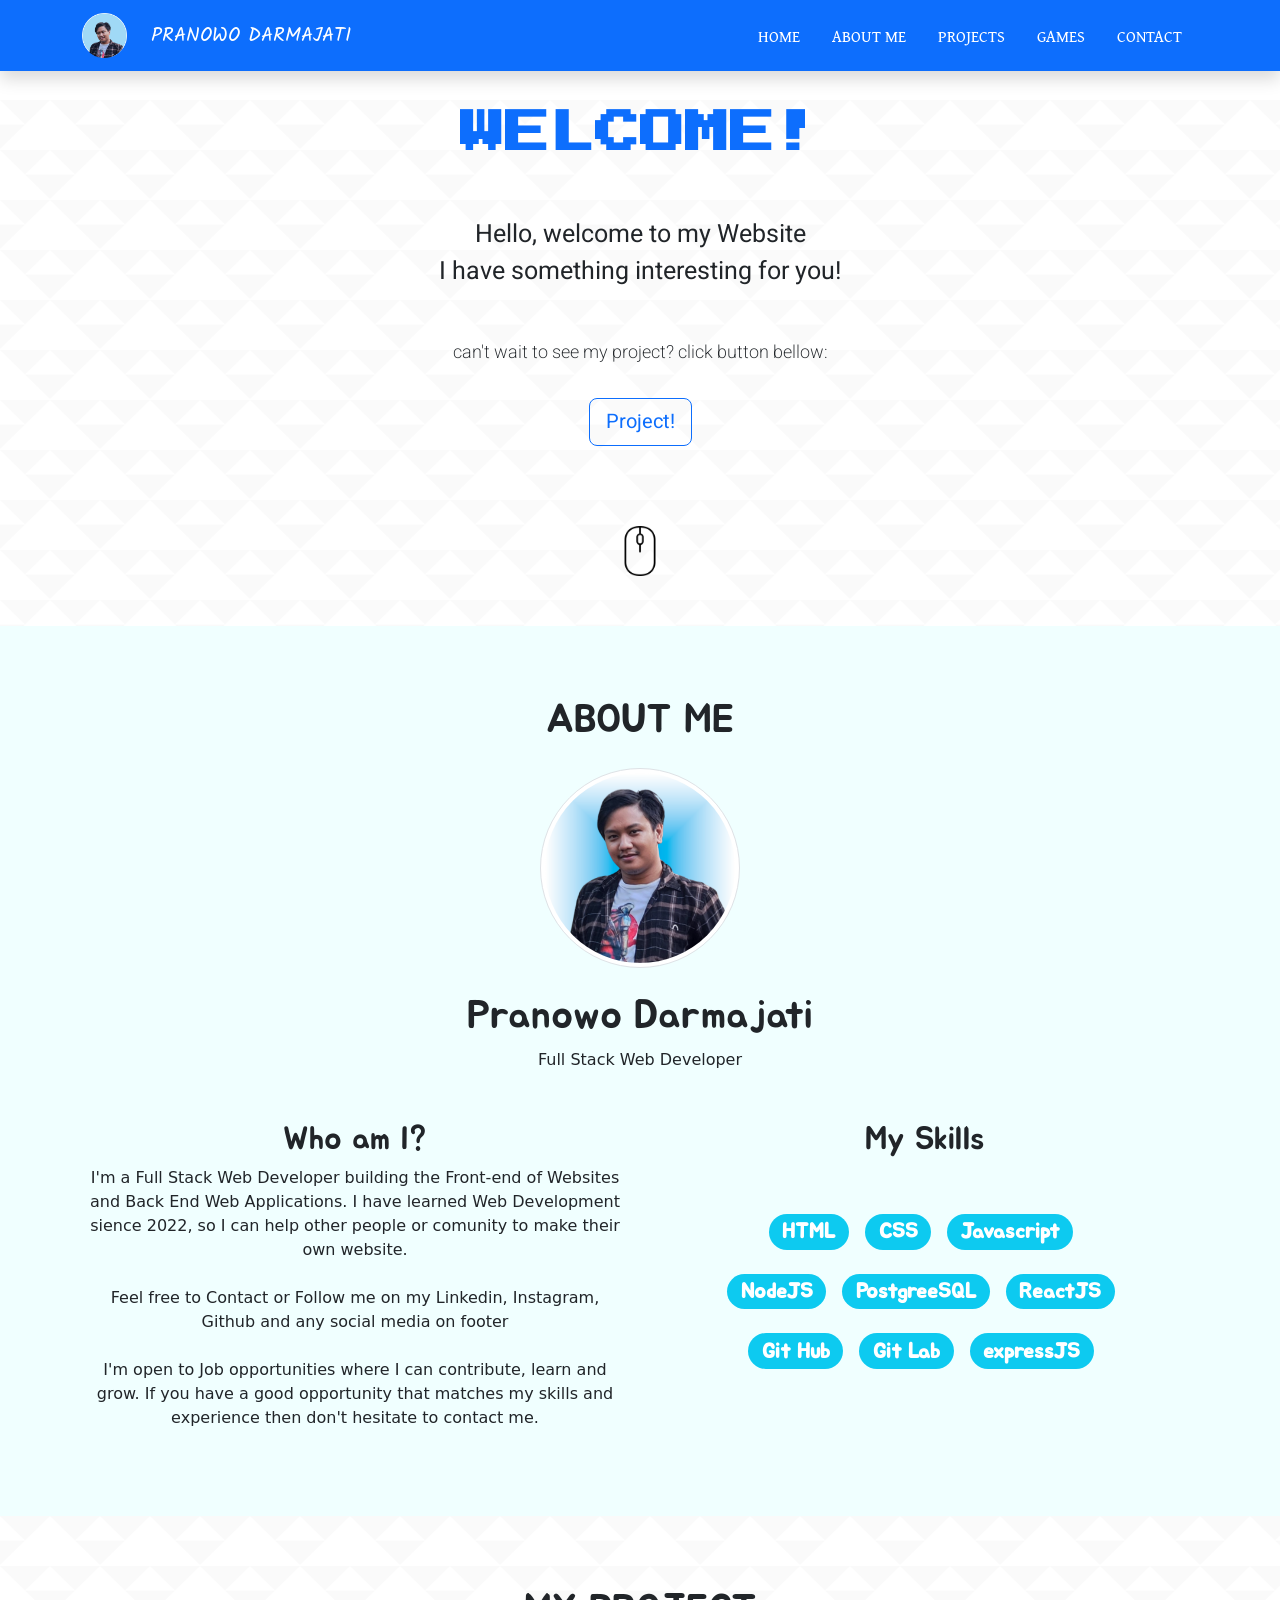
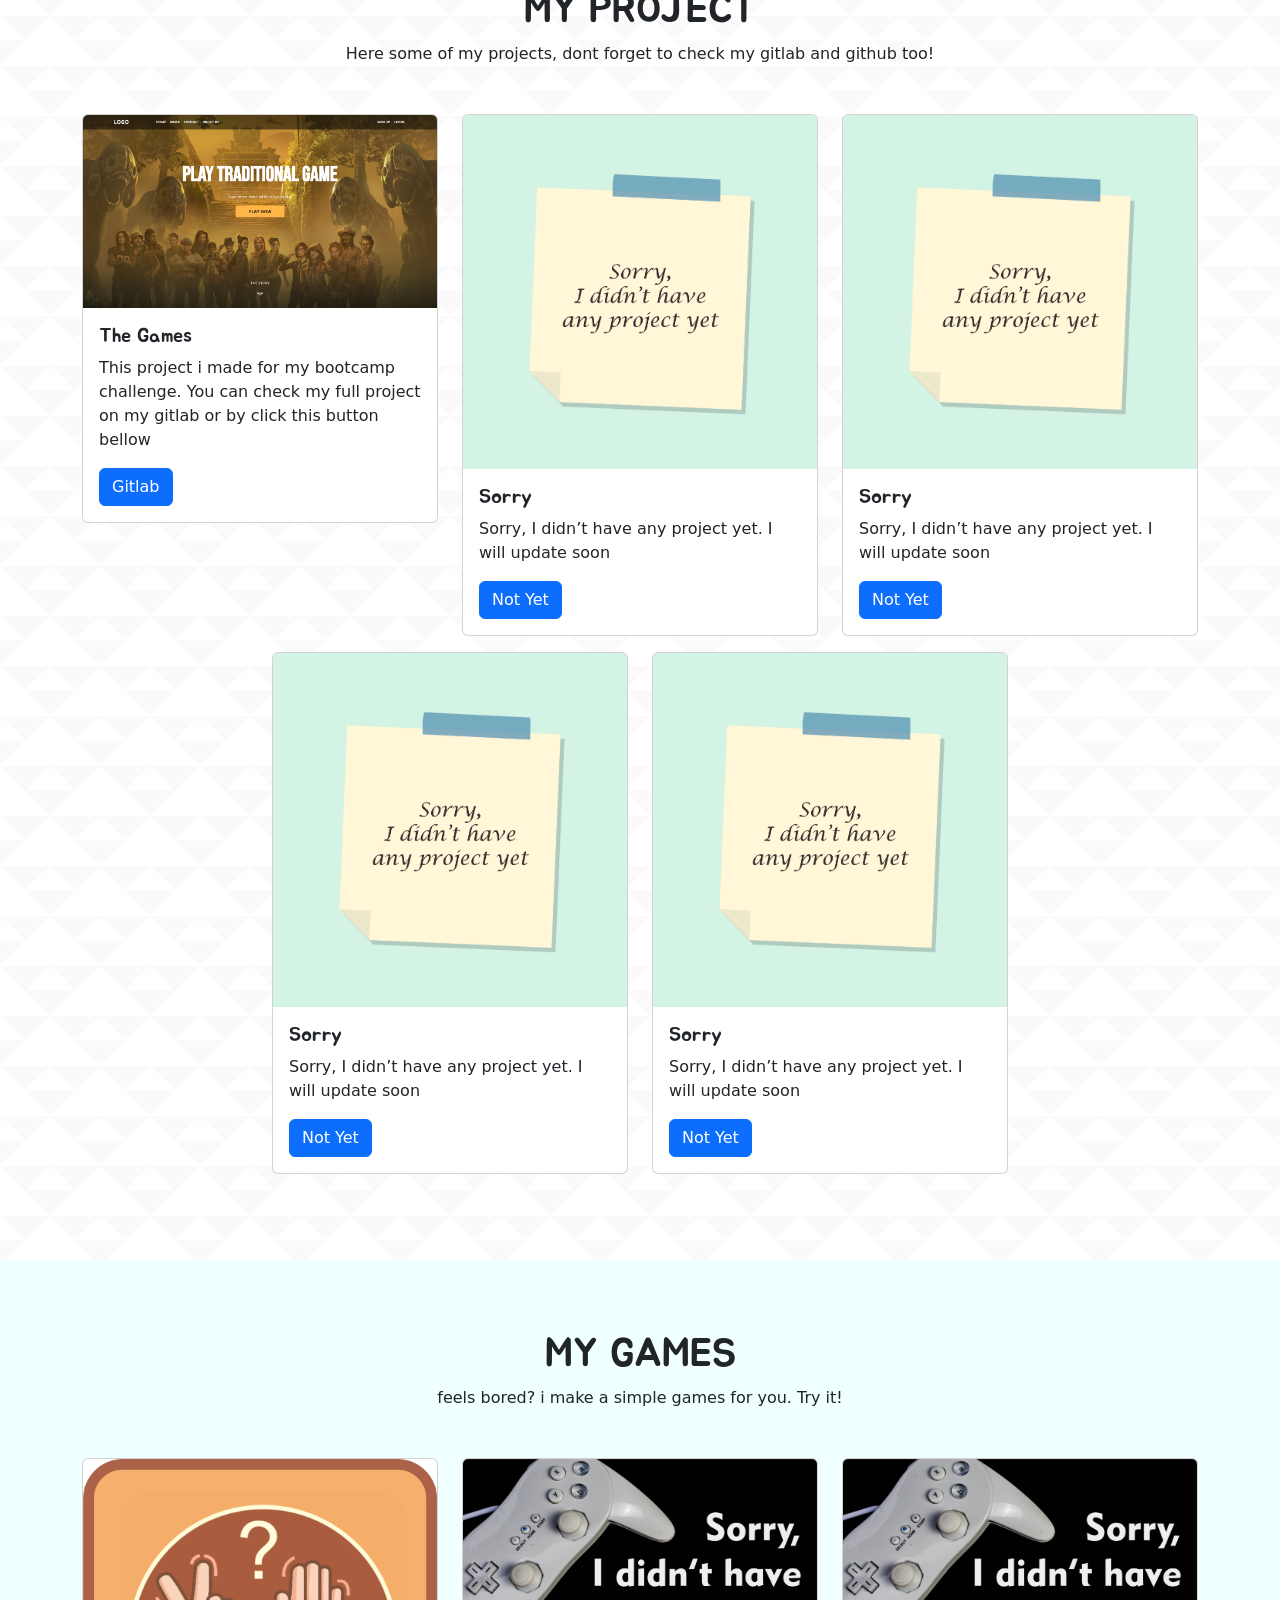
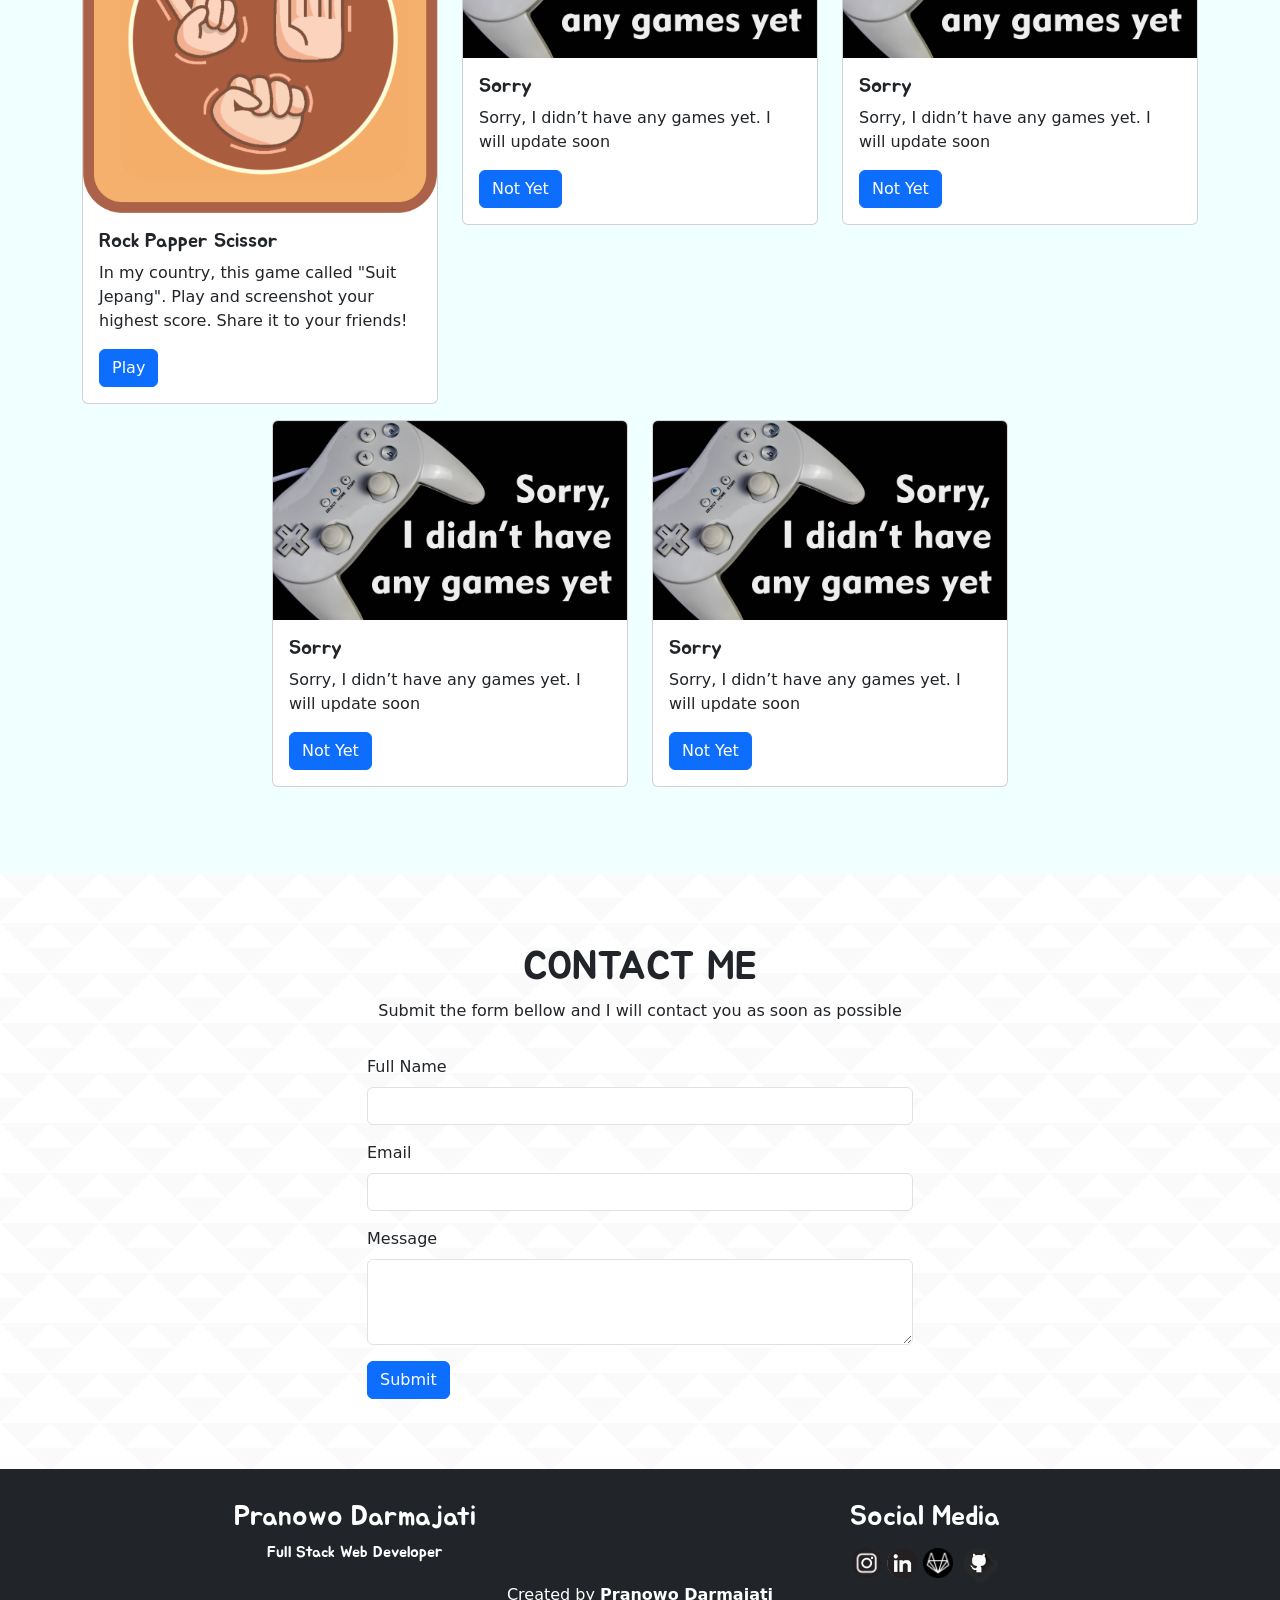
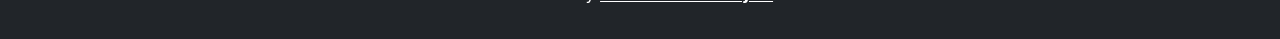
==== index.html @ 49145402 "[Pranowo Darmajati] add project chapter 7 target blank" ====
<!DOCTYPE html>
<html lang="en">
  <head>
    <meta charset="UTF-8" />
    <meta http-equiv="X-UA-Compatible" content="IE=edge" />
    <meta name="viewport" content="width=device-width, initial-scale=1.0" />
    <title>Pranowo Darmajati</title>
    <link href="https://cdn.jsdelivr.net/npm/bootstrap@5.3.0-alpha1/dist/css/bootstrap.min.css" rel="stylesheet" integrity="sha384-GLhlTQ8iRABdZLl6O3oVMWSktQOp6b7In1Zl3/Jr59b6EGGoI1aFkw7cmDA6j6gD" crossorigin="anonymous" />
    <link rel="stylesheet" href="css/style.css" />
  </head>
  <body>
    <!-- navbar -->
    <div id="home">
      <nav class="navbar bg-primary shadow fixed-top" data-bs-theme="dark">
        <div class="container">
          <div class="navbar-brand mb-0 h1"><img class="photo-id me-3" src="img/foto profil web.png" /> PRANOWO DARMAJATI</div>
          <ul class="nav justify-content-end">
            <li class="nav-item">
              <a class="nav-link active" aria-current="page" href="#">HOME</a>
            </li>
            <li class="nav-item">
              <a class="nav-link" href="#about-me">ABOUT ME</a>
            </li>
            <li class="nav-item">
              <a class="nav-link" href="#project">PROJECTS</a>
            </li>
            <li class="nav-item">
              <a class="nav-link" href="#games">GAMES</a>
            </li>
            <li class="nav-item">
              <a class="nav-link" href="#contact">CONTACT</a>
            </li>
          </ul>
        </div>
      </nav>
      <!-- navbar end -->

      <!-- home content -->
      <div class="container text-center home-content">
        <div id="welcome" class="text-primary">WELCOME!</div>
        <div class="mt-5 mb-5">
          Hello, welcome to my Website <br />
          I have something interesting for you!
        </div>

        <div class="mt-5 mb-3 see-more">can't wait to see my project? click button bellow:</div>
        <a href="#project">
          <button type="button" class="btn btn-outline-primary btn-lg mt-3">Project!</button>
        </a>
      </div>
      <div id="mouse">
        <img class="mouse-img" src="img/mouse.png" alt="mouse" />
      </div>
    </div>
    <!-- end home content -->

    <!-- about content -->
    <div id="about-me" class="text-center">
      <h1 class="mb-4">ABOUT ME</h1>
      <img class="rounded-circle img-thumbnail mb-4" src="img/foto-profil-web2.png" width="200px" alt="foto profil" />
      <h1>Pranowo Darmajati</h1>
      <p>Full Stack Web Developer</p>
      <div class="container mt-5">
        <div class="row">
          <div class="col-md">
            <h2>Who am I?</h2>
            <p class="text-left mt-2">
              I'm a Full Stack Web Developer building the Front-end of Websites and Back End Web Applications. I have learned Web Development sience 2022, so I can help other people or comunity to make their own website. <br /><br />

              Feel free to Contact or Follow me on my Linkedin, Instagram, Github and any social media on footer<br /><br />

              I'm open to Job opportunities where I can contribute, learn and grow. If you have a good opportunity that matches my skills and experience then don't hesitate to contact me.
            </p>
          </div>
          <div class="col-md">
            <h2>My Skills</h2>
            <h3>
              <span class="badge rounded-pill text-bg-info text-white mt-5 me-2 mb-2">HTML</span>
              <span class="badge rounded-pill text-bg-info text-white mt-5 me-2 mb-2">CSS</span>
              <span class="badge rounded-pill text-bg-info text-white mt-5 me-2 mb-2">Javascript</span>
            </h3>
            <h3>
              <span class="badge rounded-pill text-bg-info text-white mt-2 me-2 mb-2">NodeJS</span>
              <span class="badge rounded-pill text-bg-info text-white mt-2 me-2 mb-2">PostgreeSQL</span>
              <span class="badge rounded-pill text-bg-info text-white mt-2 me-2 mb-2">ReactJS</span>
            </h3>
            <h3>
              <span class="badge rounded-pill text-bg-info text-white mt-2 me-2 mb-2">Git Hub</span>
              <span class="badge rounded-pill text-bg-info text-white mt-2 me-2 mb-2">Git Lab</span>
              <span class="badge rounded-pill text-bg-info text-white mt-2 me-2 mb-2">expressJS</span>
            </h3>
          </div>
        </div>
      </div>
    </div>
    <!-- end about content -->

    <!-- project content -->
    <div id="project">
      <div class="container">
        <div class="text-center mb-5">
          <h1>MY PROJECT</h1>
          <p>Here some of my projects, dont forget to check my gitlab and github too!</p>
        </div>
        <div class="row justify-content-center">
          <div class="col-md-4 mb-3">
            <div class="card">
              <img class="card-img-top" src="img/projects/the games.png" alt="Card image cap" />
              <div class="card-body">
                <h5 class="card-title">The Games</h5>
                <p class="card-text">This project i made for my bootcamp challenge. You can check my full project on my gitlab or by click this button bellow</p>
                <a href="https://github.com/darmajati/challenge-chapter-7-binar-academy" target="_blank" class="btn btn-primary">Gitlab</a>
              </div>
            </div>
          </div>
          <div class="col-md-4 mb-3">
            <div class="card">
              <img class="card-img-top" src="img/projects/no project.png" alt="The Games" />
              <div class="card-body">
                <h5 class="card-title">Sorry</h5>
                <p class="card-text">Sorry, I didn’t have any project yet. I will update soon</p>
                <a href="#" class="btn btn-primary">Not Yet</a>
              </div>
            </div>
          </div>
          <div class="col-md-4 mb-3">
            <div class="card">
              <img class="card-img-top" src="img/projects/no project.png" alt="Card image cap" />
              <div class="card-body">
                <h5 class="card-title">Sorry</h5>
                <p class="card-text">Sorry, I didn’t have any project yet. I will update soon</p>
                <a href="#" class="btn btn-primary">Not Yet</a>
              </div>
            </div>
          </div>
          <div class="col-md-4 mb-3">
            <div class="card">
              <img class="card-img-top" src="img/projects/no project.png" alt="Card image cap" />
              <div class="card-body">
                <h5 class="card-title">Sorry</h5>
                <p class="card-text">Sorry, I didn’t have any project yet. I will update soon</p>
                <a href="#" class="btn btn-primary">Not Yet</a>
              </div>
            </div>
          </div>
          <div class="col-md-4 mb-3">
            <div class="card">
              <img class="card-img-top" src="img/projects/no project.png" alt="Card image cap" />
              <div class="card-body">
                <h5 class="card-title">Sorry</h5>
                <p class="card-text">Sorry, I didn’t have any project yet. I will update soon</p>
                <a href="#" class="btn btn-primary">Not Yet</a>
              </div>
            </div>
          </div>
        </div>
      </div>
    </div>
    <!-- end project content -->

    <!-- games content -->
    <div id="games">
      <div class="container">
        <div class="text-center mb-5">
          <h1>MY GAMES</h1>
          <p>feels bored? i make a simple games for you. Try it!</p>
        </div>
        <div class="row justify-content-center">
          <div class="col-md-4 mb-3">
            <div class="card">
              <img class="card-img-top" src="img/games/rock paper scissor.png" alt="rock paper scissor" />
              <div class="card-body">
                <h5 class="card-title">Rock Papper Scissor</h5>
                <p class="card-text">In my country, this game called "Suit Jepang". Play and screenshot your highest score. Share it to your friends!</p>
                <a href="https://darmajati.github.io/rockpaperscissors/" class="btn btn-primary">Play</a>
              </div>
            </div>
          </div>
          <div class="col-md-4 mb-3">
            <div class="card">
              <img class="card-img-top" src="img/games/no games.png" alt="no games" />
              <div class="card-body">
                <h5 class="card-title">Sorry</h5>
                <p class="card-text">Sorry, I didn’t have any games yet. I will update soon</p>
                <a href="#" class="btn btn-primary">Not Yet</a>
              </div>
            </div>
          </div>
          <div class="col-md-4 mb-3">
            <div class="card">
              <img class="card-img-top" src="img/games/no games.png" alt="no games" />
              <div class="card-body">
                <h5 class="card-title">Sorry</h5>
                <p class="card-text">Sorry, I didn’t have any games yet. I will update soon</p>
                <a href="#" class="btn btn-primary">Not Yet</a>
              </div>
            </div>
          </div>
          <div class="col-md-4 mb-3">
            <div class="card">
              <img class="card-img-top" src="img/games/no games.png" alt="no games" />
              <div class="card-body">
                <h5 class="card-title">Sorry</h5>
                <p class="card-text">Sorry, I didn’t have any games yet. I will update soon</p>
                <a href="#" class="btn btn-primary">Not Yet</a>
              </div>
            </div>
          </div>
          <div class="col-md-4 mb-3">
            <div class="card">
              <img class="card-img-top" src="img/games/no games.png" alt="no games" />
              <div class="card-body">
                <h5 class="card-title">Sorry</h5>
                <p class="card-text">Sorry, I didn’t have any games yet. I will update soon</p>
                <a href="#" class="btn btn-primary">Not Yet</a>
              </div>
            </div>
          </div>
        </div>
      </div>
    </div>
    <!-- end games content -->

    <!-- contact content -->
    <div id="contact">
      <div class="container">
        <div class="row text-center mb-3">
          <div class="col">
            <h1>CONTACT ME</h1>
            <p>Submit the form bellow and I will contact you as soon as possible</p>
          </div>
        </div>
        <div class="row justify-content-center">
          <div class="col-md-6">
            <form>
              <div class="mb-3">
                <label for="name" class="form-label">Full Name</label>
                <input type="text" class="form-control" id="name" aria-describedby="name" />
              </div>
              <div class="mb-3">
                <label for="exampleInputEmail1" class="form-label">Email</label>
                <input type="email" class="form-control" id="email" aria-describedby="email" />
              </div>
              <div class="mb-3">
                <label for="message" class="form-label">Message</label>
                <textarea class="form-control" id="message" rows="3"></textarea>
              </div>

              <button type="submit" class="btn btn-primary">Submit</button>
            </form>
          </div>
        </div>
      </div>
    </div>
    <!-- end of contact content -->

    <!-- footer -->
    <footer class="bg-dark text-white p-3 text-center">
      <div class="container mt-3">
        <div class="row">
          <div class="col-md">
            <h3>Pranowo Darmajati</h3>
            <h6>Full Stack Web Developer</h6>
          </div>
          <div class="col-md">
            <h3>Social Media</h3>
            <a href="https://www.instagram.com/darmajati35/" target="_blank"><img src="img/icon/instagram.png" width="30px" /></a>
            <a href="https://www.linkedin.com/in/pranowo-darmajati-915621151/" target="_blank"><img src="img/icon/linkedin.png" width="30px" /></a>
            <a href="https://gitlab.com/darmajati" target="_blank"><img src="img/icon/gitlab.png" width="30px" /></a>
            <a href="https://github.com/darmajati" target="_blank"><img src="img/icon/github.png" width="40px" /></a>
          </div>
        </div>
      </div>
      <div class="text-center">
        <p>Created by <a href="https://www.instagram.com/darmajati35/" target="_blank" class="text-white fw-bold">Pranowo Darmajati</a></p>
      </div>
    </footer>

    <!-- end of footer -->
    <script src="https://cdn.jsdelivr.net/npm/bootstrap@5.3.0-alpha1/dist/js/bootstrap.bundle.min.js" integrity="sha384-w76AqPfDkMBDXo30jS1Sgez6pr3x5MlQ1ZAGC+nuZB+EYdgRZgiwxhTBTkF7CXvN" crossorigin="anonymous"></script>
  </body>
</html>
---- css/style.css ----
@import url('https://fonts.googleapis.com/css2?family=Gentium+Book+Plus&family=Heebo:wght@200;400&family=Jua&family=Kalam:wght@400;700&family=Press+Start+2P&display=swap');

.photo-id{
    height: 45px;
    width: 45px;
}

.nav-link{
    color: white !important;
    font-family: 'Gentium Book Plus';
}

.navbar-brand{
    font-family: 'kalam';
}

#home{
    background: url(../img/triangle-mosaic.webp);
    size: cover;

}

#home .home-content{
    margin-top: 100px;
    font-size: 25px;
    margin-bottom: 30px;
    font-family: 'Heebo';
}

#welcome{
    font-family: 'Press Start 2P';
    font-size: 45px;
    font-weight: 700;
}

#mouse{
    text-align: center;
    padding: 50px 0px;
}

.mouse-img{
    height: 50px;
    width: 50px;
}

.see-more{
    font-size: 18px;
    font-family: 'Heebo';
    font-weight: 200;
}

#about-me{
    background-color: azure;
    padding:70px 0px;
}

#project{
    background: url(../img/triangle-mosaic.webp);
    padding:70px 0px; 
}

#games{
    background-color: azure;
    padding:70px 0px; 
}

#contact{
    background: url(../img/triangle-mosaic.webp);
    padding:70px 0px; 
}

h1, h2, h3, h5, h6{
    font-family: 'jua';
}
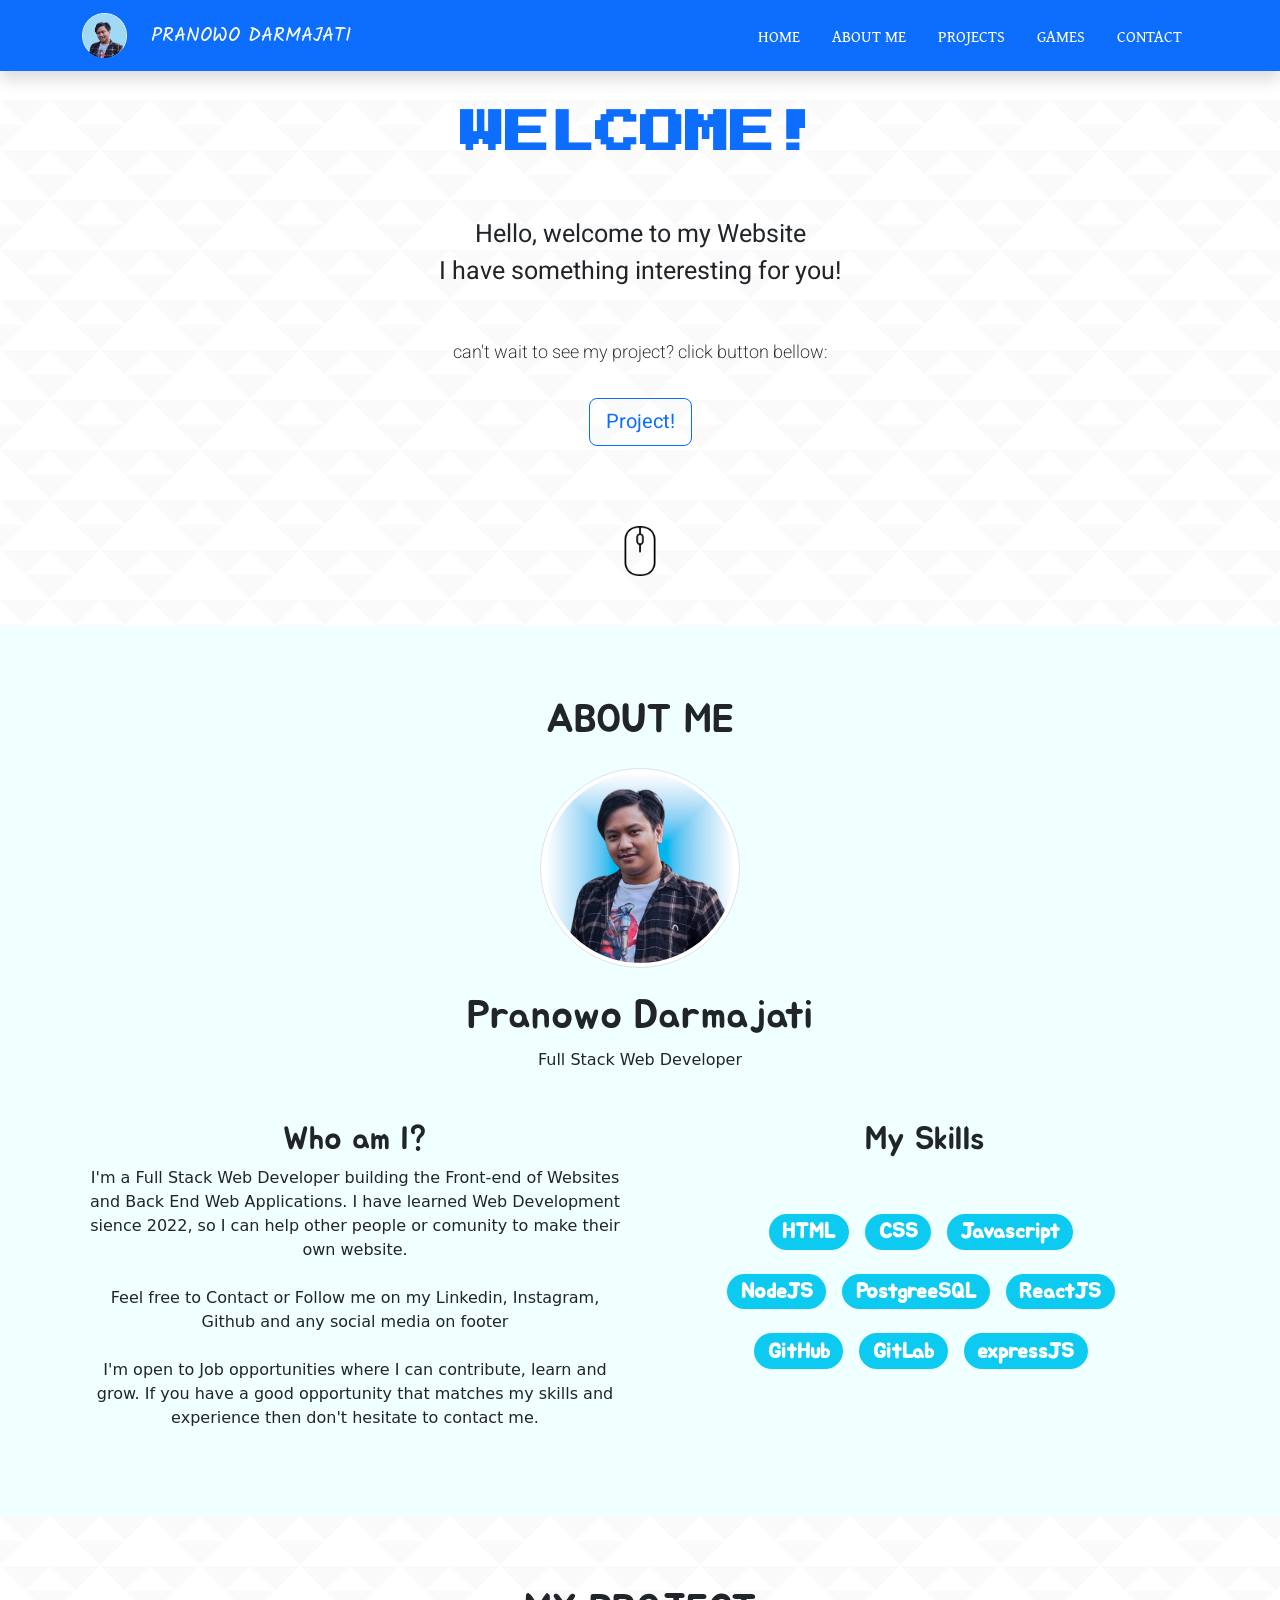
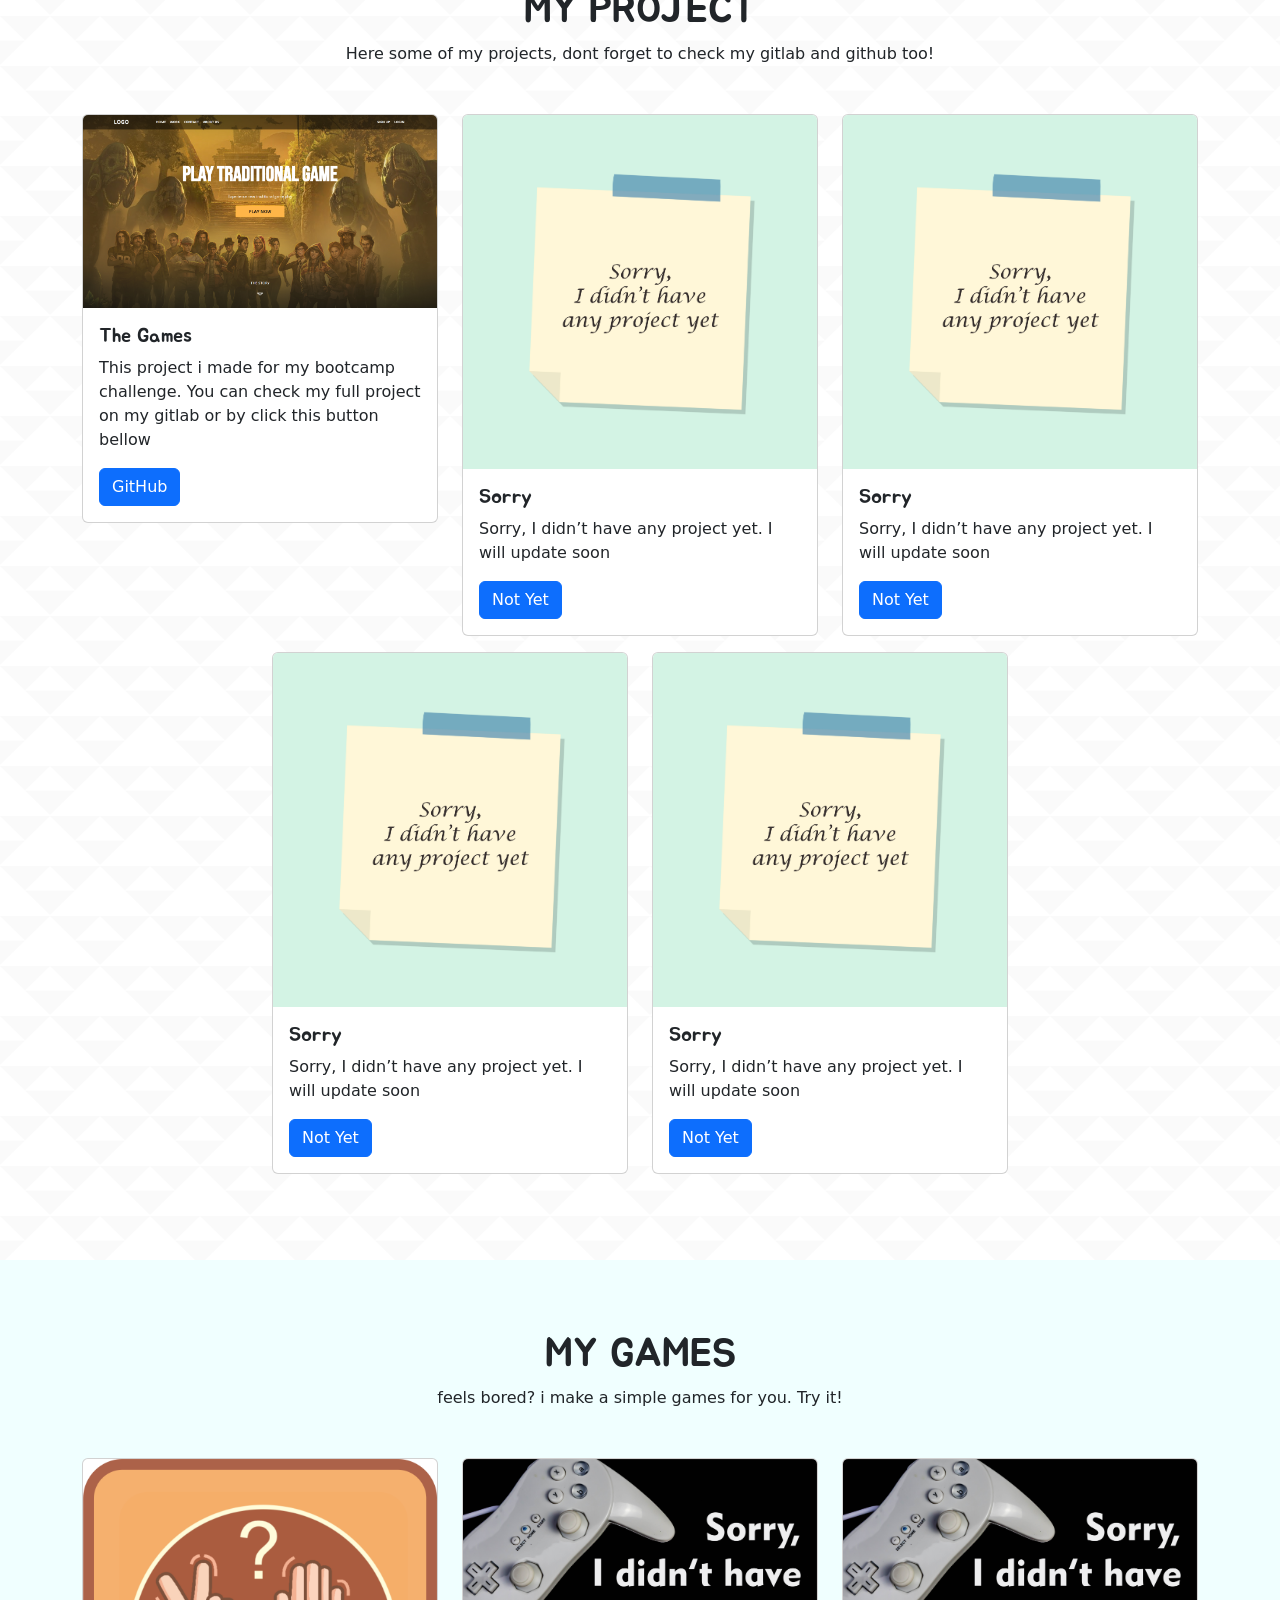
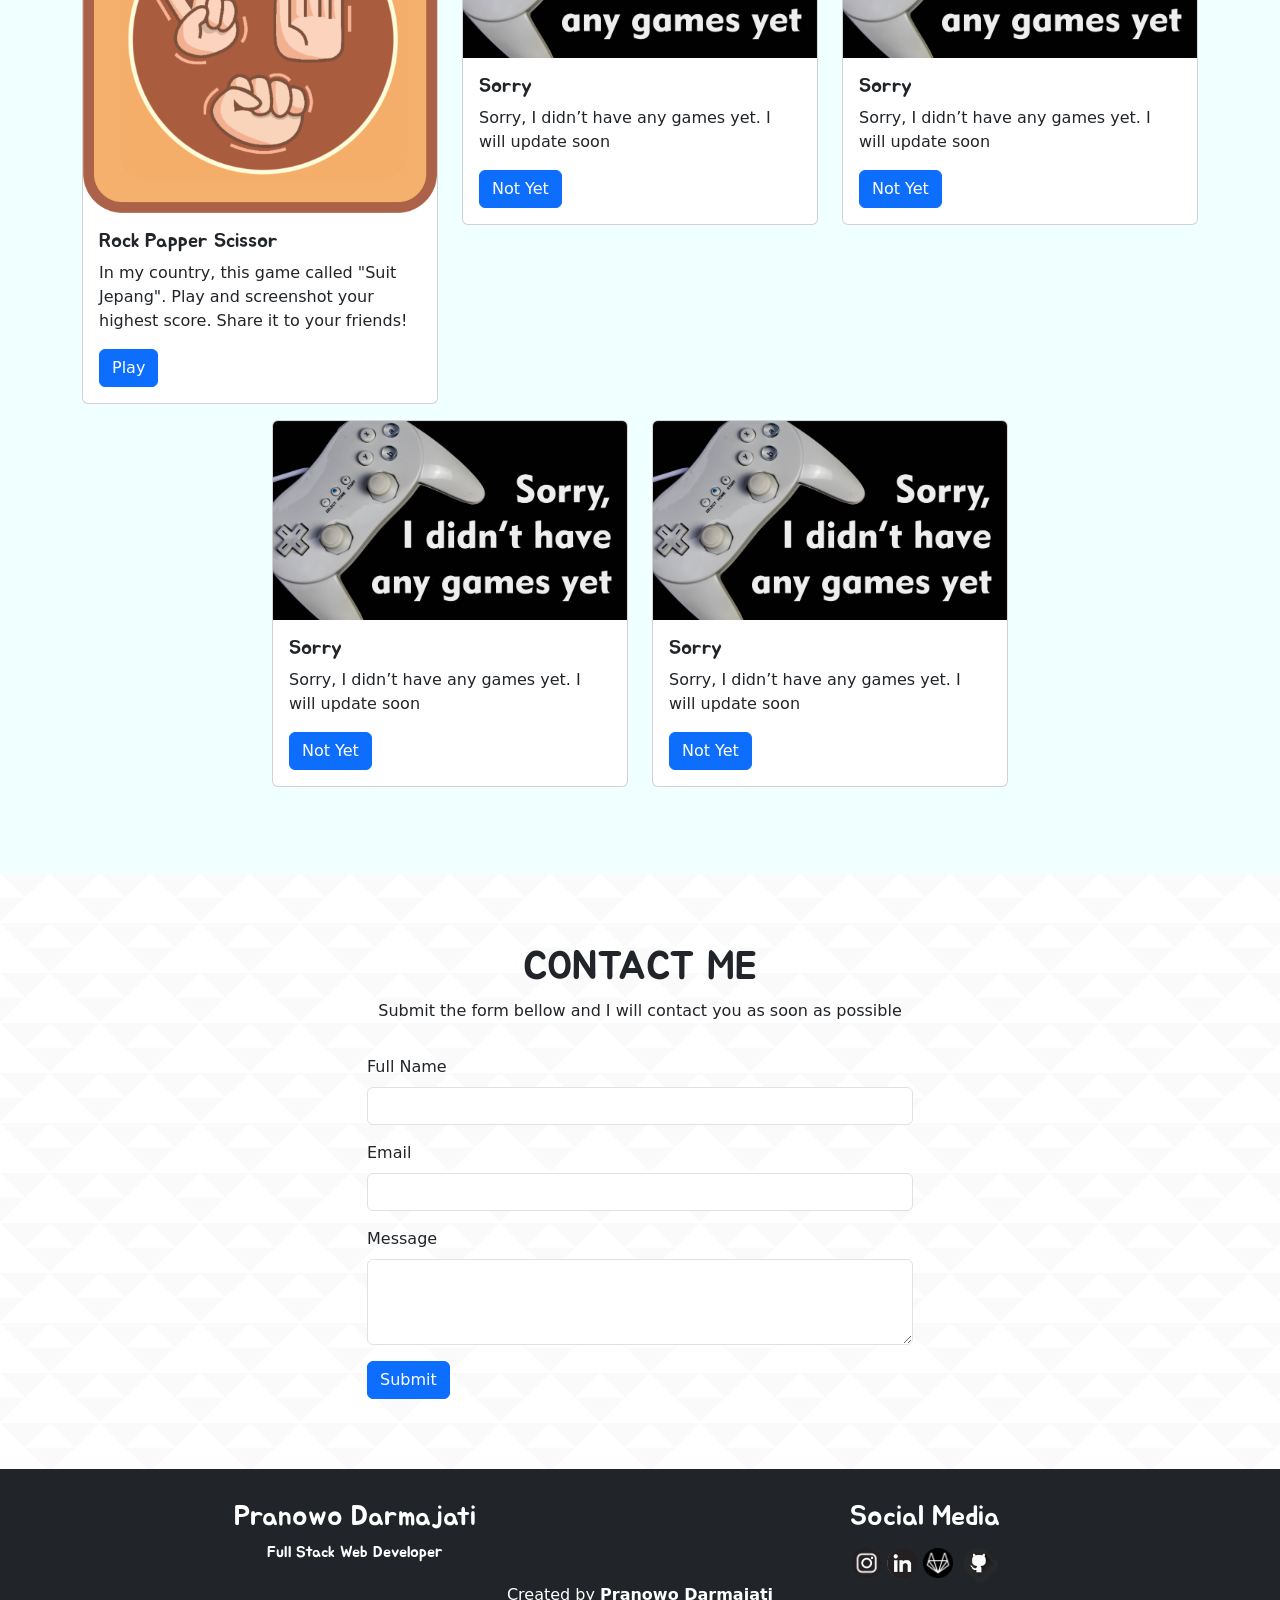
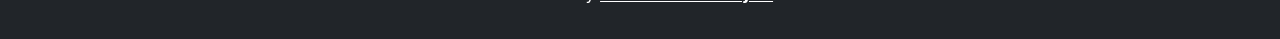
==== commit 98eff5b3: "[Pranowo Darmajati] git hub to github" ====
--- a/index.html
+++ b/index.html
@@ -85,8 +85,8 @@
               <span class="badge rounded-pill text-bg-info text-white mt-2 me-2 mb-2">ReactJS</span>
             </h3>
             <h3>
-              <span class="badge rounded-pill text-bg-info text-white mt-2 me-2 mb-2">Git Hub</span>
-              <span class="badge rounded-pill text-bg-info text-white mt-2 me-2 mb-2">Git Lab</span>
+              <span class="badge rounded-pill text-bg-info text-white mt-2 me-2 mb-2">GitHub</span>
+              <span class="badge rounded-pill text-bg-info text-white mt-2 me-2 mb-2">GitLab</span>
               <span class="badge rounded-pill text-bg-info text-white mt-2 me-2 mb-2">expressJS</span>
             </h3>
           </div>
@@ -109,7 +109,7 @@
               <div class="card-body">
                 <h5 class="card-title">The Games</h5>
                 <p class="card-text">This project i made for my bootcamp challenge. You can check my full project on my gitlab or by click this button bellow</p>
-                <a href="https://github.com/darmajati/challenge-chapter-7-binar-academy" target="_blank" class="btn btn-primary">Gitlab</a>
+                <a href="https://github.com/darmajati/challenge-chapter-7-binar-academy" target="_blank" class="btn btn-primary">GitHub</a>
               </div>
             </div>
           </div>
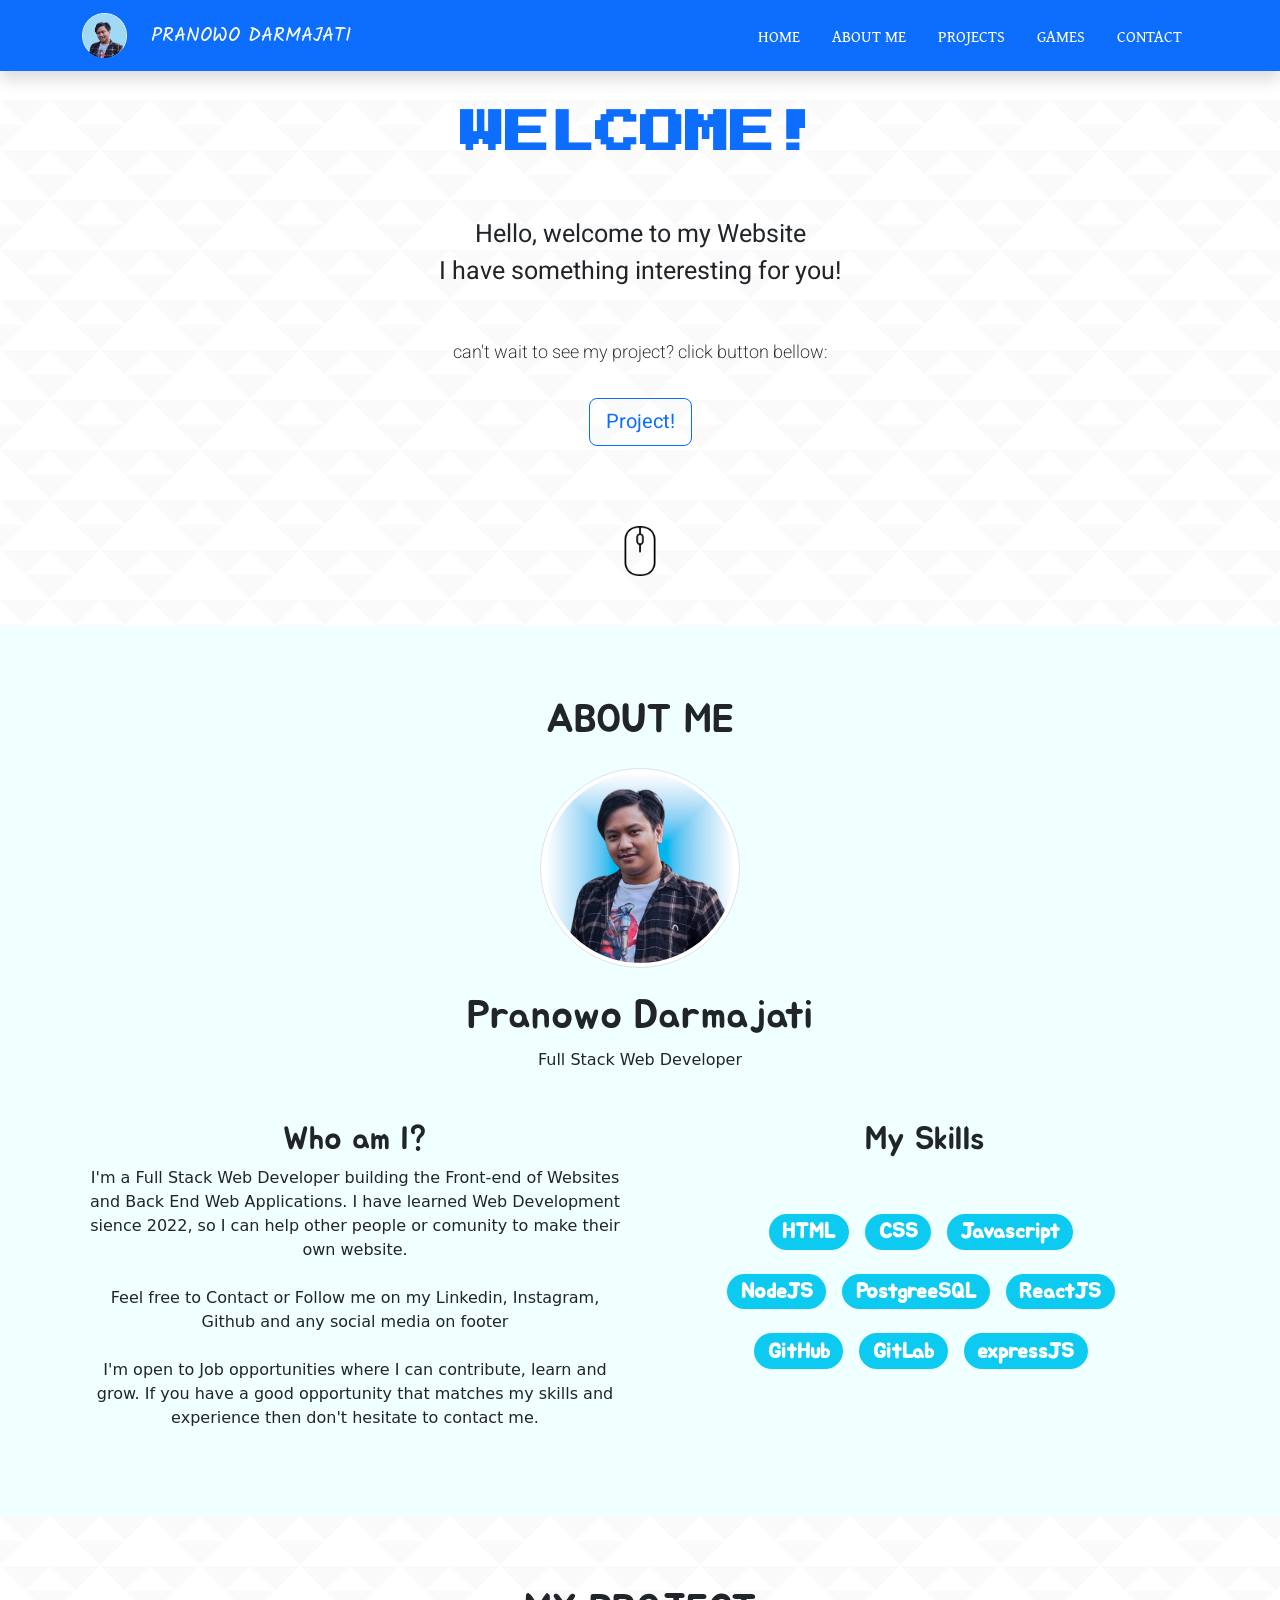
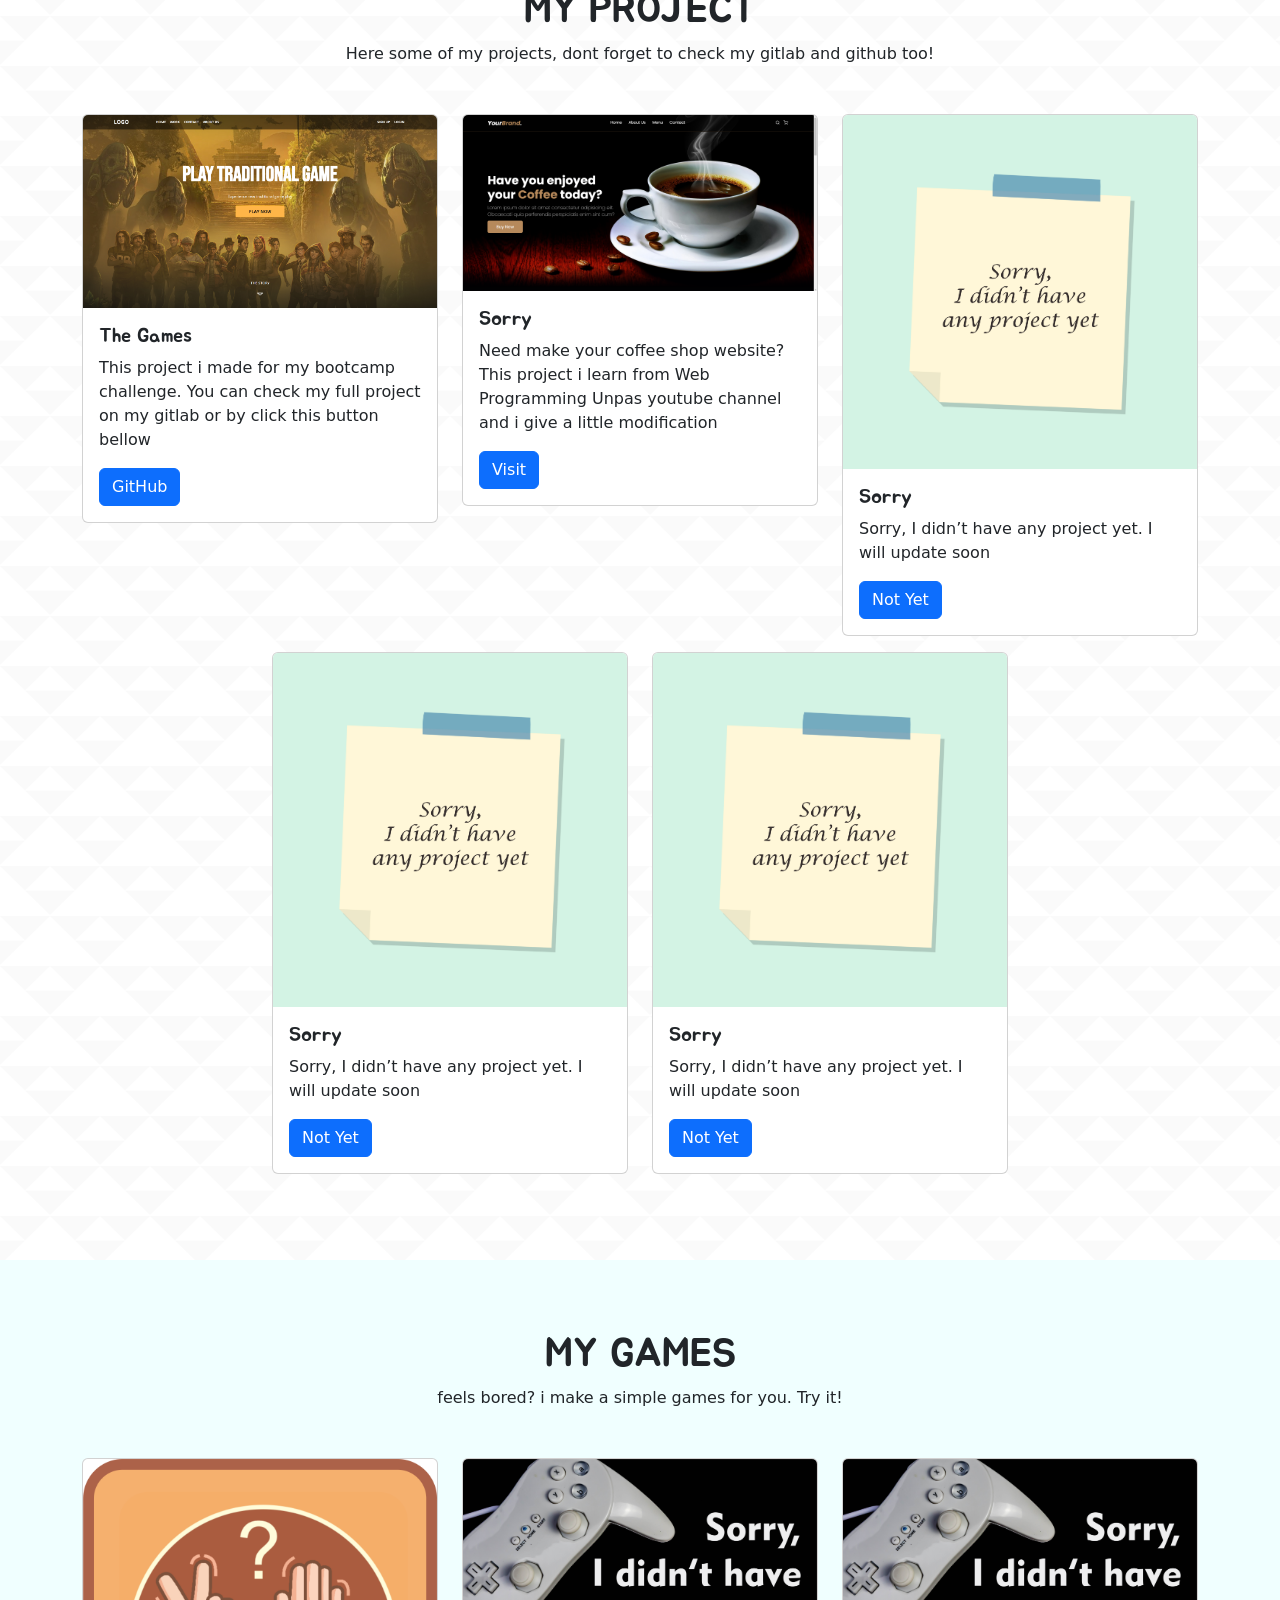
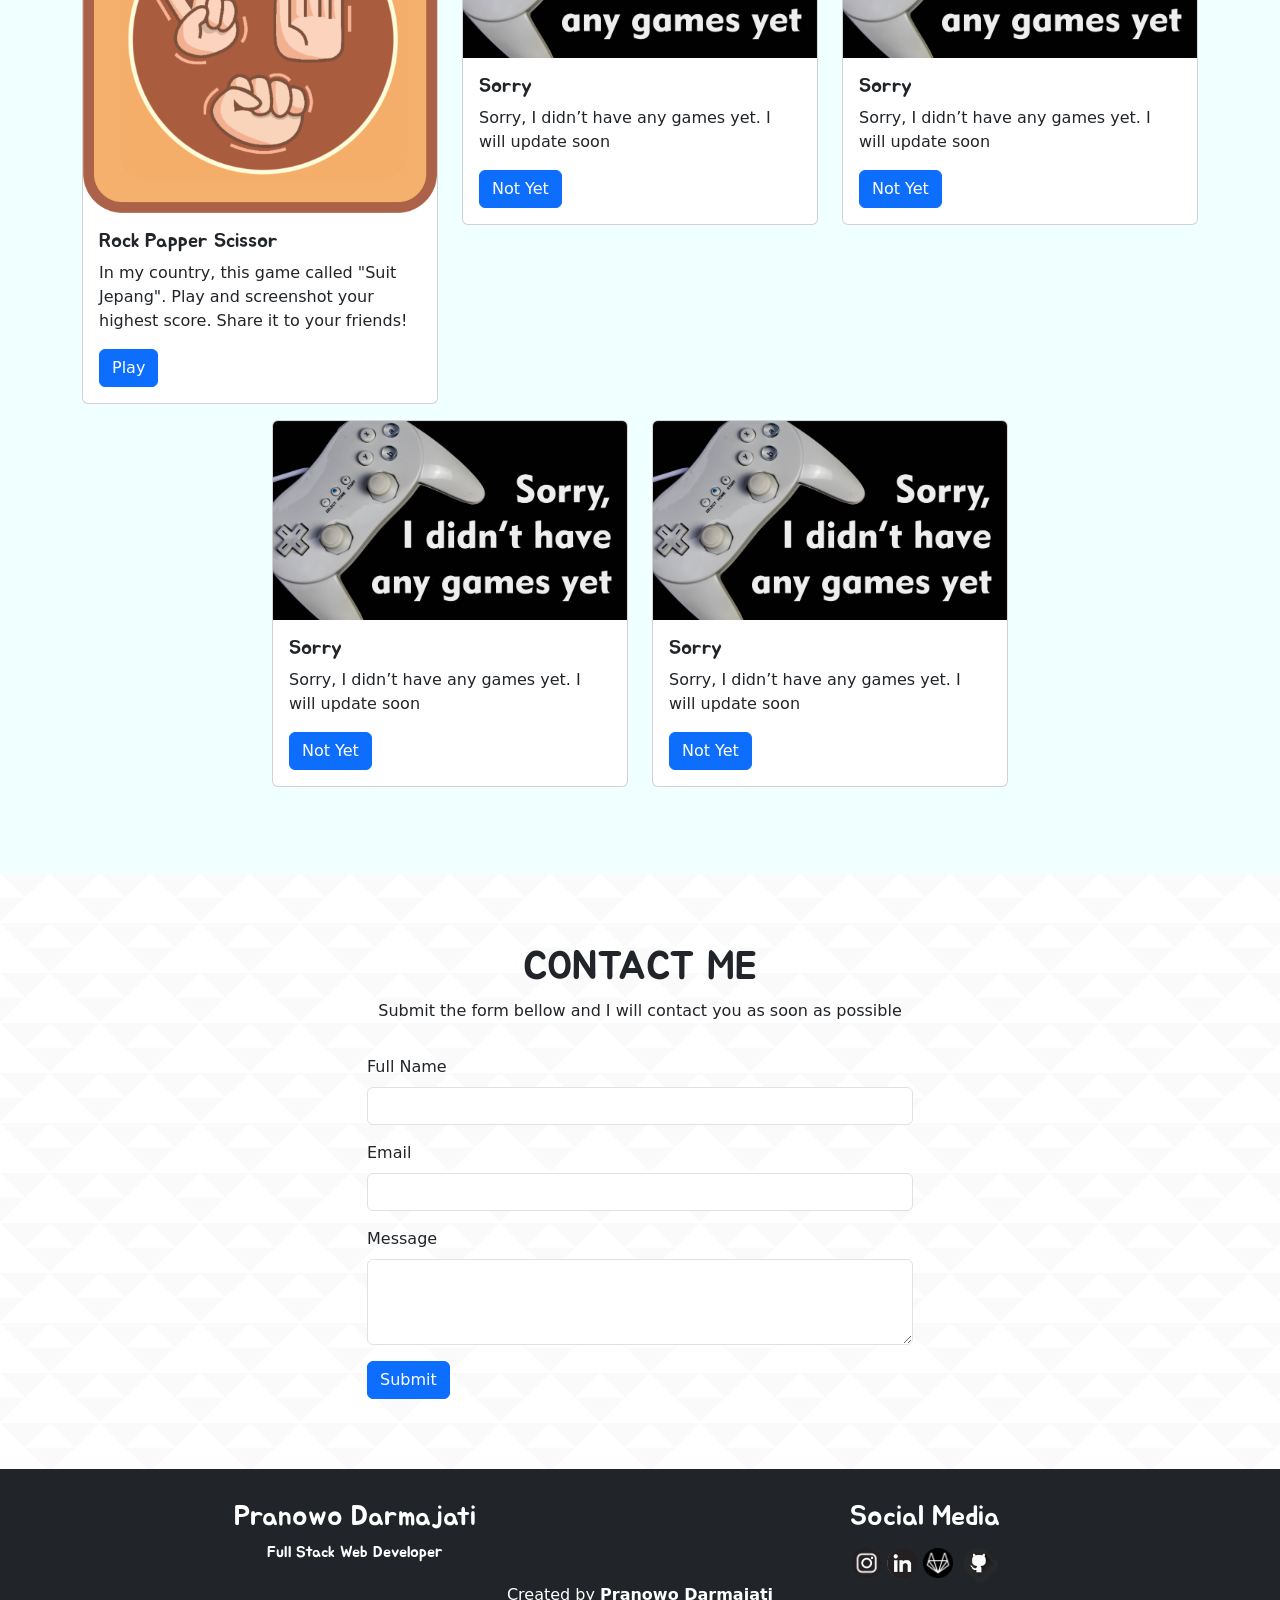
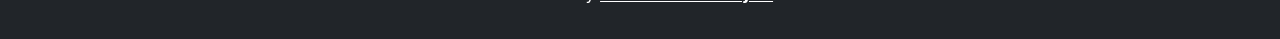
==== commit aee4d49e: "add coffee shop project" ====
--- a/index.html
+++ b/index.html
@@ -115,11 +115,11 @@
           </div>
           <div class="col-md-4 mb-3">
             <div class="card">
-              <img class="card-img-top" src="img/projects/no project.png" alt="The Games" />
-              <div class="card-body">
-                <h5 class="card-title">Sorry</h5>
-                <p class="card-text">Sorry, I didn’t have any project yet. I will update soon</p>
-                <a href="#" class="btn btn-primary">Not Yet</a>
+              <img class="card-img-top" src="img/projects/coffee-shop.png" alt="The Games" />
+              <div class="card-body">
+                <h5 class="card-title">Sorry</h5>
+                <p class="card-text">Need make your coffee shop website? This project i learn from Web Programming Unpas youtube channel and i give a little modification</p>
+                <a href="https://coffee-shop-seven-iota.vercel.app/" class="btn btn-primary">Visit</a>
               </div>
             </div>
           </div>
@@ -232,21 +232,29 @@
         </div>
         <div class="row justify-content-center">
           <div class="col-md-6">
-            <form>
+            <div class="alert alert-info alert-dismissible fade show d-none my-alert" role="alert">
+              <strong>Success!</strong> We have received your message
+              <button type="button" class="btn-close" data-bs-dismiss="alert" aria-label="Close"></button>
+            </div>
+            <form name="contact-form">
               <div class="mb-3">
                 <label for="name" class="form-label">Full Name</label>
-                <input type="text" class="form-control" id="name" aria-describedby="name" />
+                <input type="text" class="form-control" id="name" aria-describedby="name" name="name" />
               </div>
               <div class="mb-3">
                 <label for="exampleInputEmail1" class="form-label">Email</label>
-                <input type="email" class="form-control" id="email" aria-describedby="email" />
+                <input type="email" class="form-control" id="email" aria-describedby="email" name="email"/>
               </div>
               <div class="mb-3">
                 <label for="message" class="form-label">Message</label>
-                <textarea class="form-control" id="message" rows="3"></textarea>
-              </div>
-
-              <button type="submit" class="btn btn-primary">Submit</button>
+                <textarea class="form-control" id="message" rows="3" name="message"></textarea>
+              </div>
+
+              <button type="submit" class="btn btn-primary btn-submit">Submit</button>
+              <button class="btn btn-primary btn-loading d-none" type="button" disabled>
+                <span class="spinner-border spinner-border-sm" role="status" aria-hidden="true"></span>
+                Loading...
+              </button>
             </form>
           </div>
         </div>
@@ -272,11 +280,38 @@
         </div>
       </div>
       <div class="text-center">
-        <p>Created by <a href="https://www.instagram.com/darmajati35/" target="_blank" class="text-white fw-bold">Pranowo Darmajati</a></p>
+        <p>Created by <a href="https://darmajati.github.io/" class="text-white fw-bold">Pranowo Darmajati</a></p>
       </div>
     </footer>
 
     <!-- end of footer -->
     <script src="https://cdn.jsdelivr.net/npm/bootstrap@5.3.0-alpha1/dist/js/bootstrap.bundle.min.js" integrity="sha384-w76AqPfDkMBDXo30jS1Sgez6pr3x5MlQ1ZAGC+nuZB+EYdgRZgiwxhTBTkF7CXvN" crossorigin="anonymous"></script>
+
+    <script>
+      const scriptURL = "https://script.google.com/macros/s/AKfycbzZ7FKr8buxsjjLLagX2E7Ybf_0TDq7zKAFMU8PhK6HoQMVOCJU8O7vmfY8ytd3g3ZmbA/exec";
+      const form = document.forms["contact-form"];
+      const btnSubmit = document.querySelector('.btn-submit');
+      const btnLoading = document.querySelector('.btn-loading')
+      const myAlert = document.querySelector('.my-alert')
+
+      form.addEventListener("submit", (e) => {
+        e.preventDefault();
+        // show button loading
+        btnLoading.classList.toggle('d-none')
+        btnSubmit.classList.toggle('d-none')
+        fetch(scriptURL, { method: "POST", body: new FormData(form) })
+          .then((response) => {
+            // show button submit
+            btnLoading.classList.toggle('d-none');
+            btnSubmit.classList.toggle('d-none');
+            // show alert
+            myAlert.classList.toggle('d-none');
+            // reset alert
+            form.reset();
+            console.log("Success!", response);
+          })
+          .catch((error) => console.error("Error!", error.message));
+      });
+    </script>
   </body>
 </html>
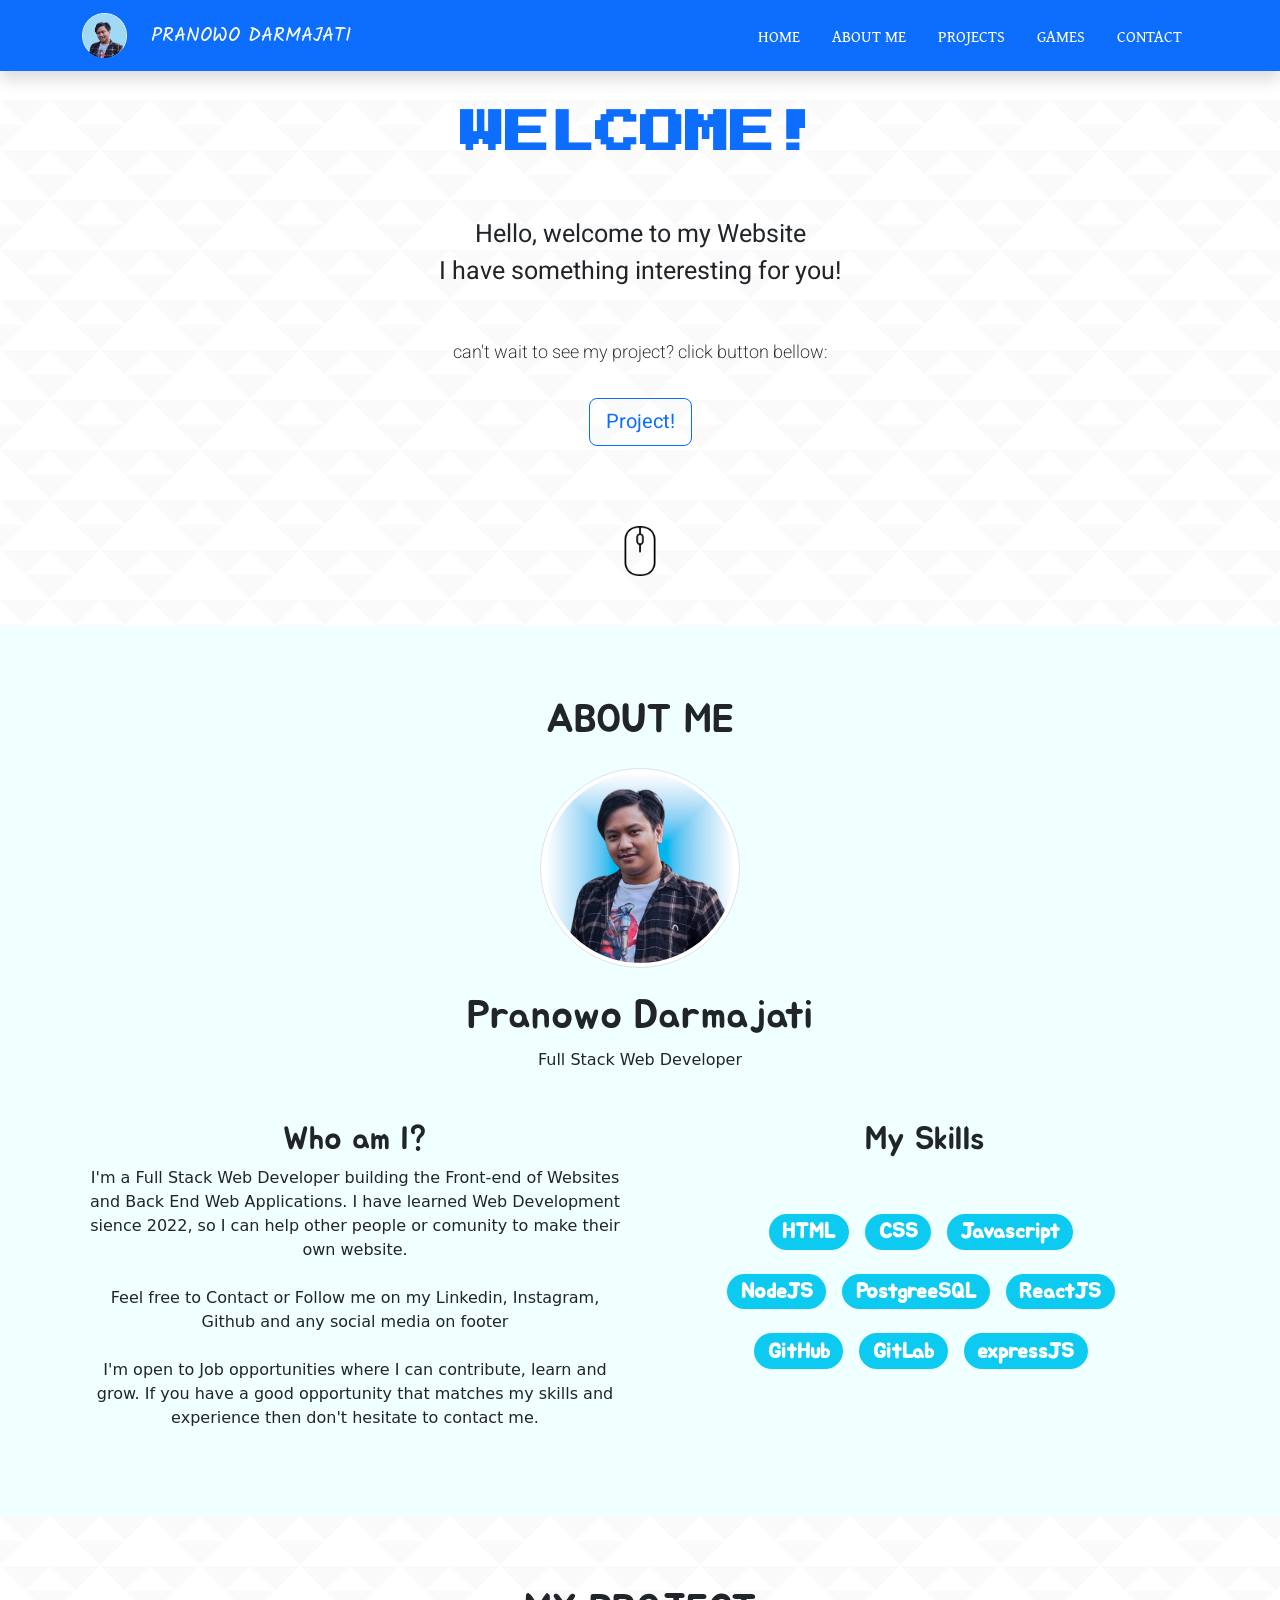
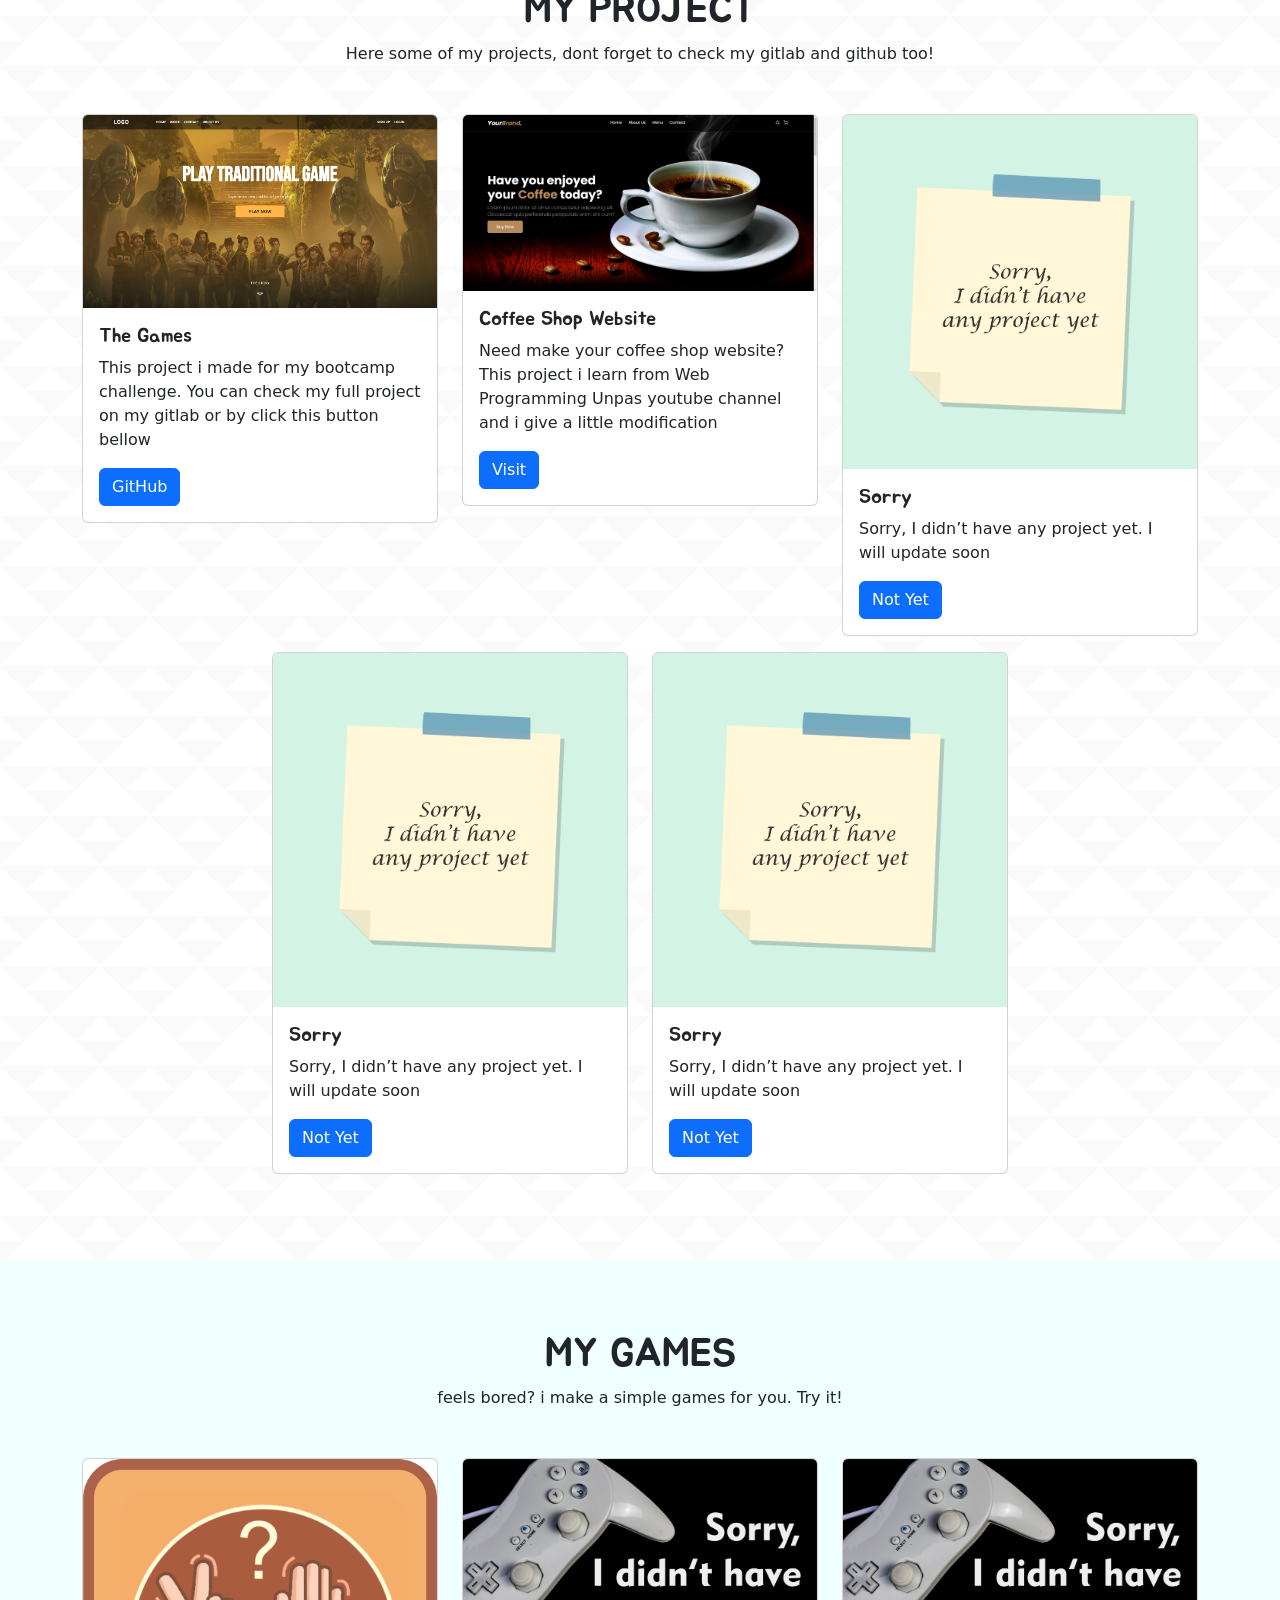
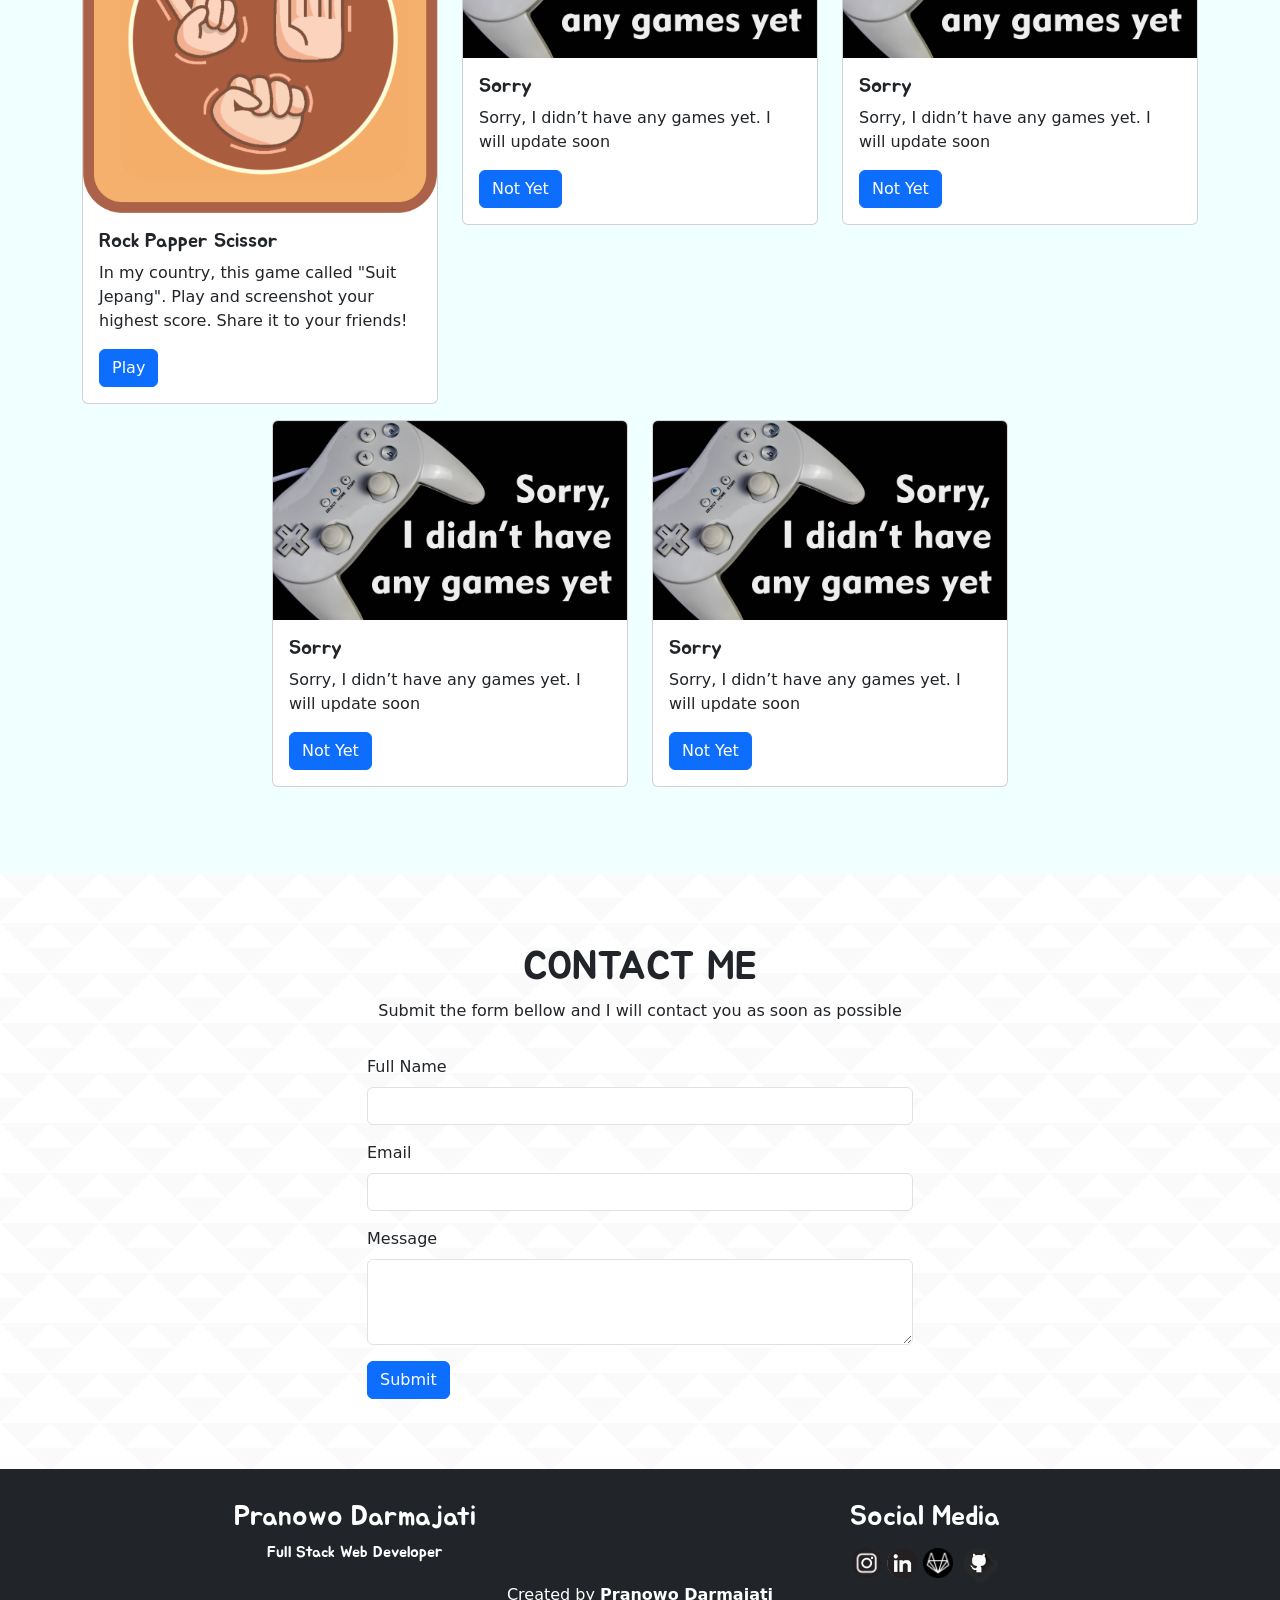
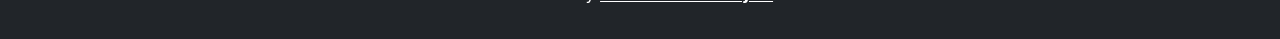
==== commit 6002f7b1: "add title for coffee shop project" ====
--- a/index.html
+++ b/index.html
@@ -117,7 +117,7 @@
             <div class="card">
               <img class="card-img-top" src="img/projects/coffee-shop.png" alt="The Games" />
               <div class="card-body">
-                <h5 class="card-title">Sorry</h5>
+                <h5 class="card-title">Coffee Shop Website</h5>
                 <p class="card-text">Need make your coffee shop website? This project i learn from Web Programming Unpas youtube channel and i give a little modification</p>
                 <a href="https://coffee-shop-seven-iota.vercel.app/" class="btn btn-primary">Visit</a>
               </div>
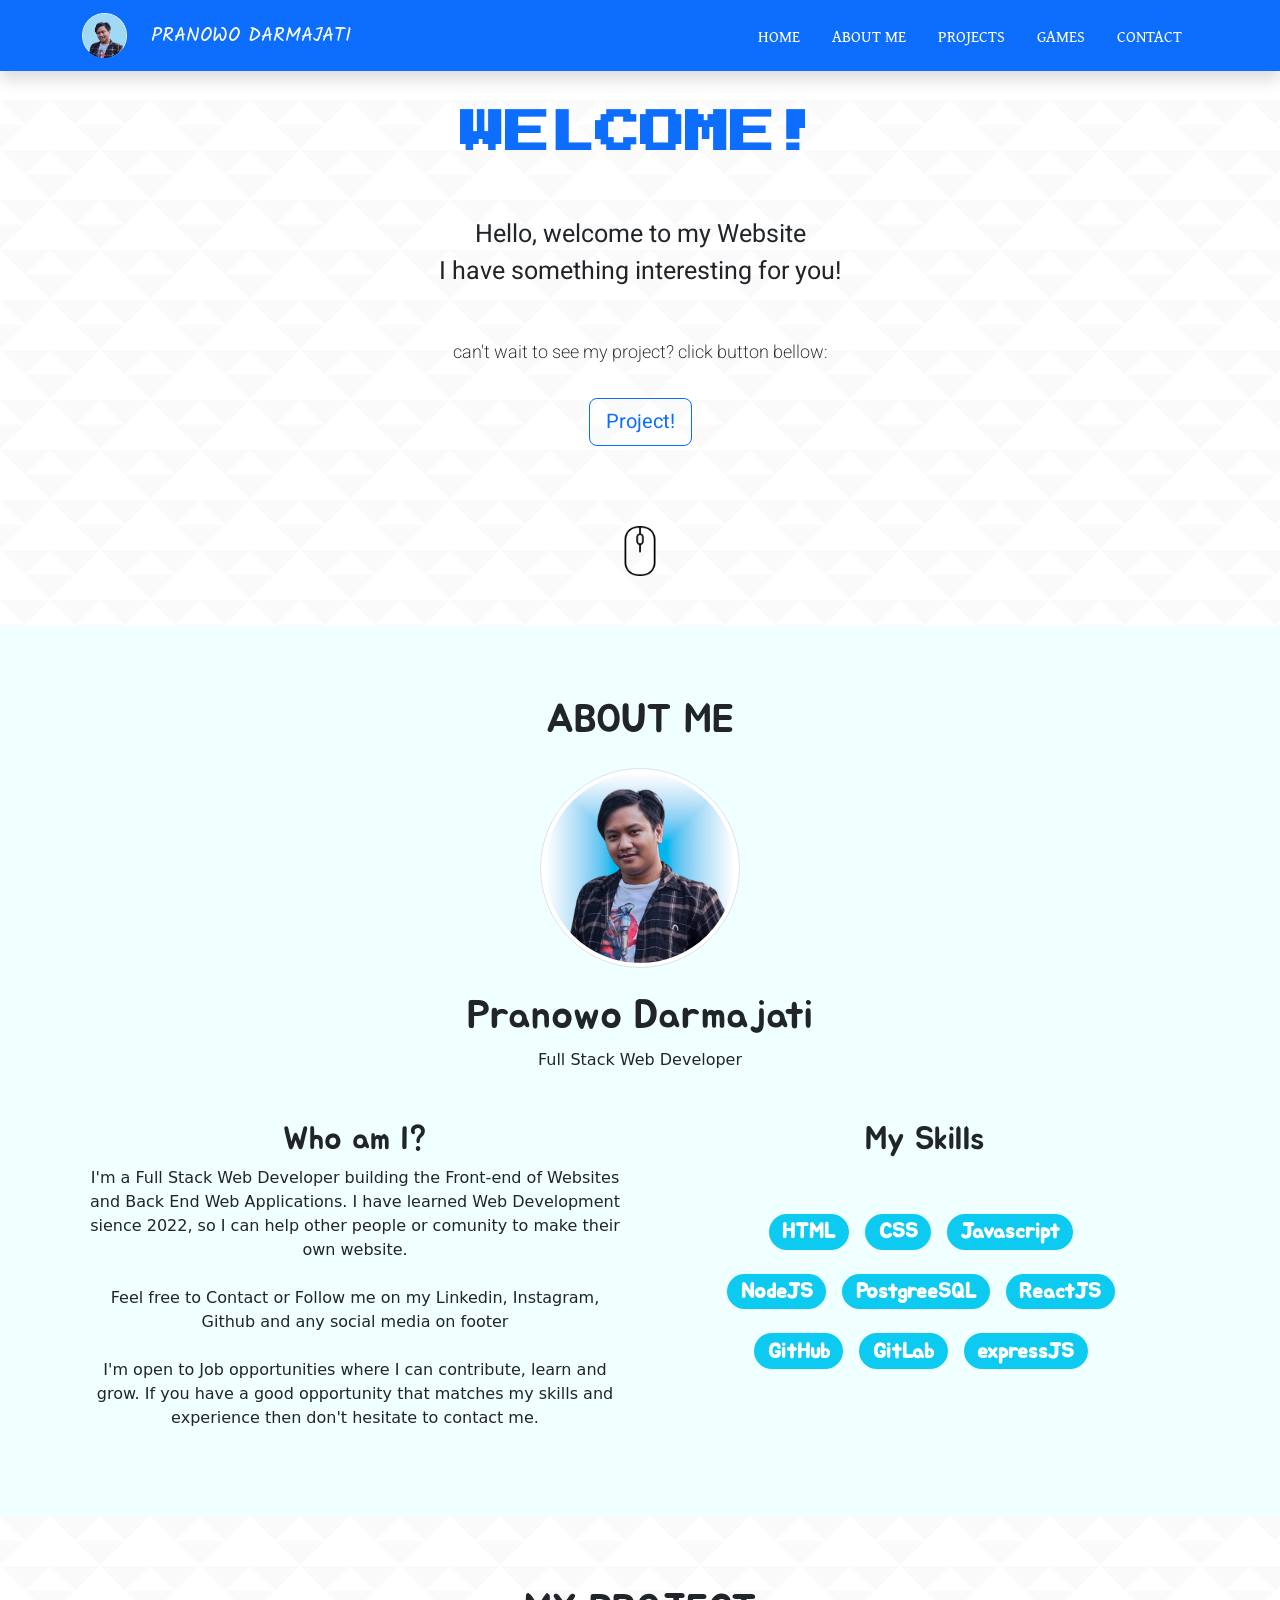
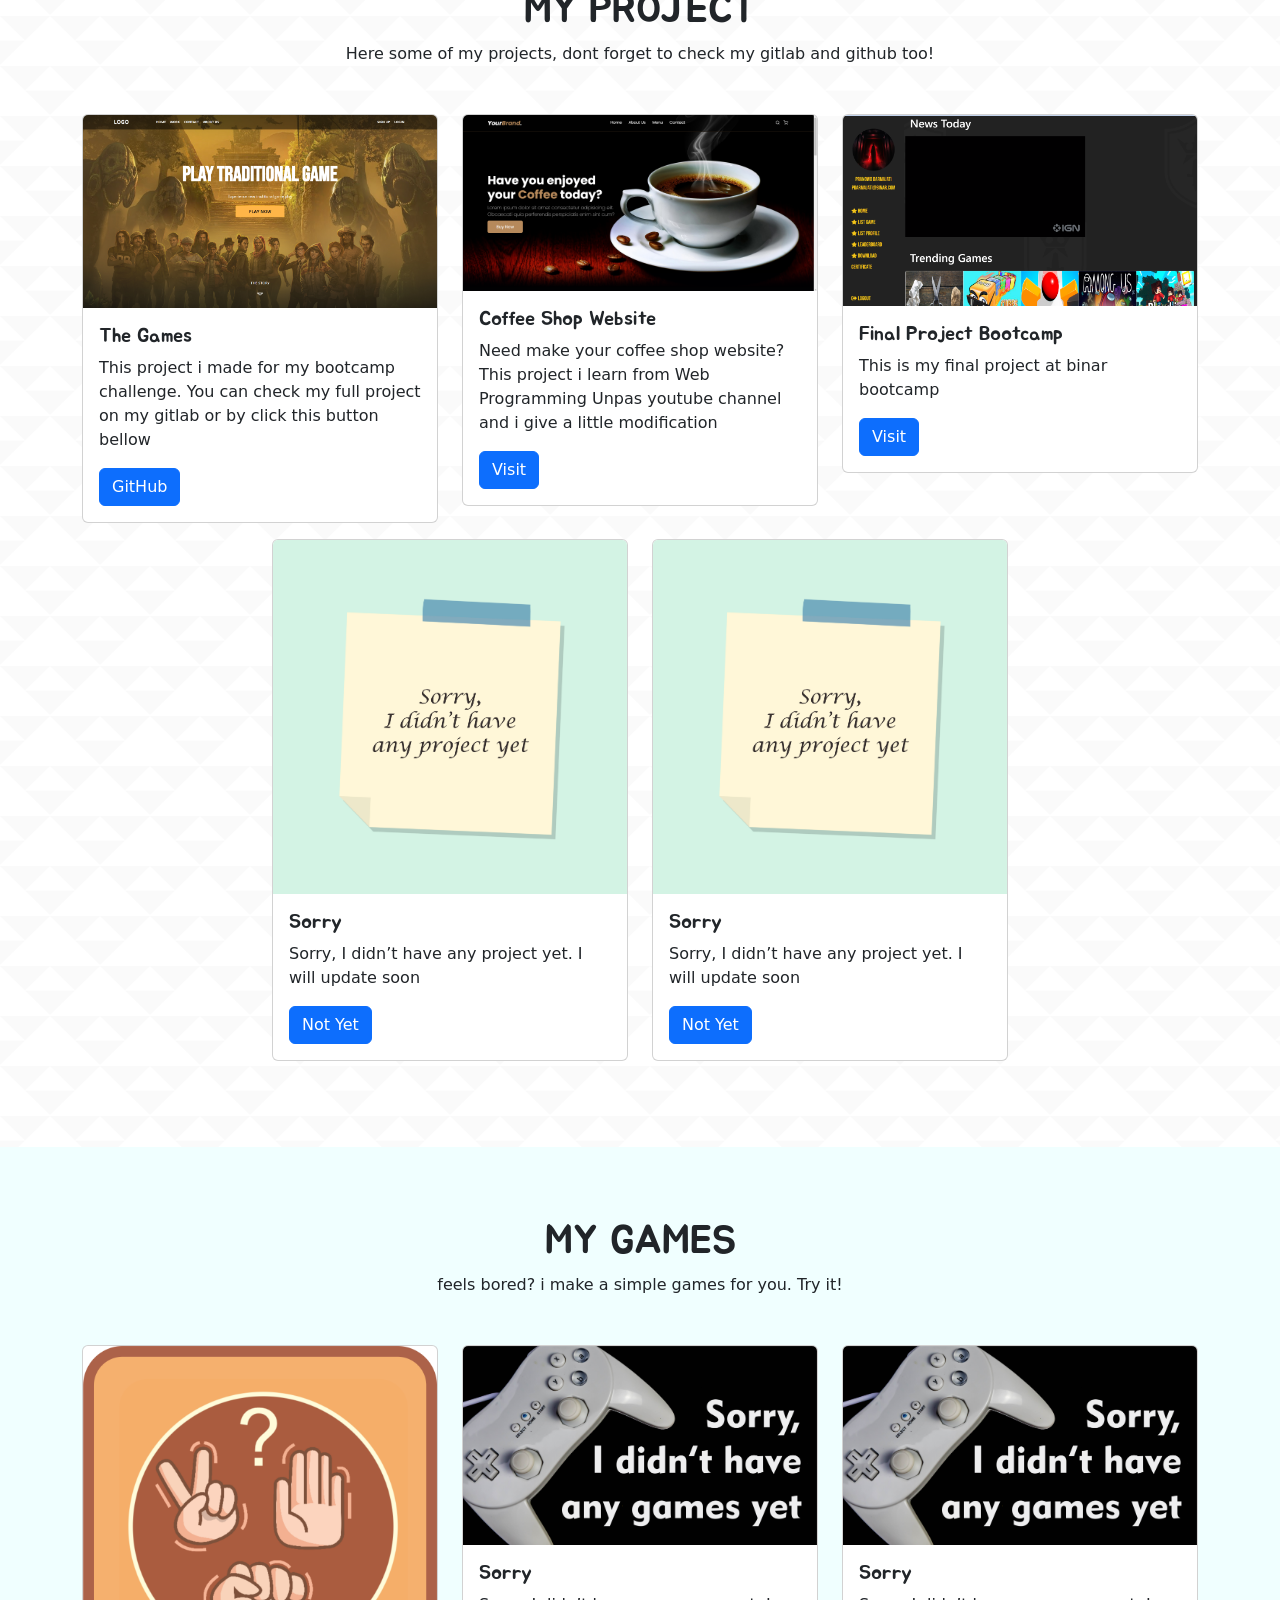
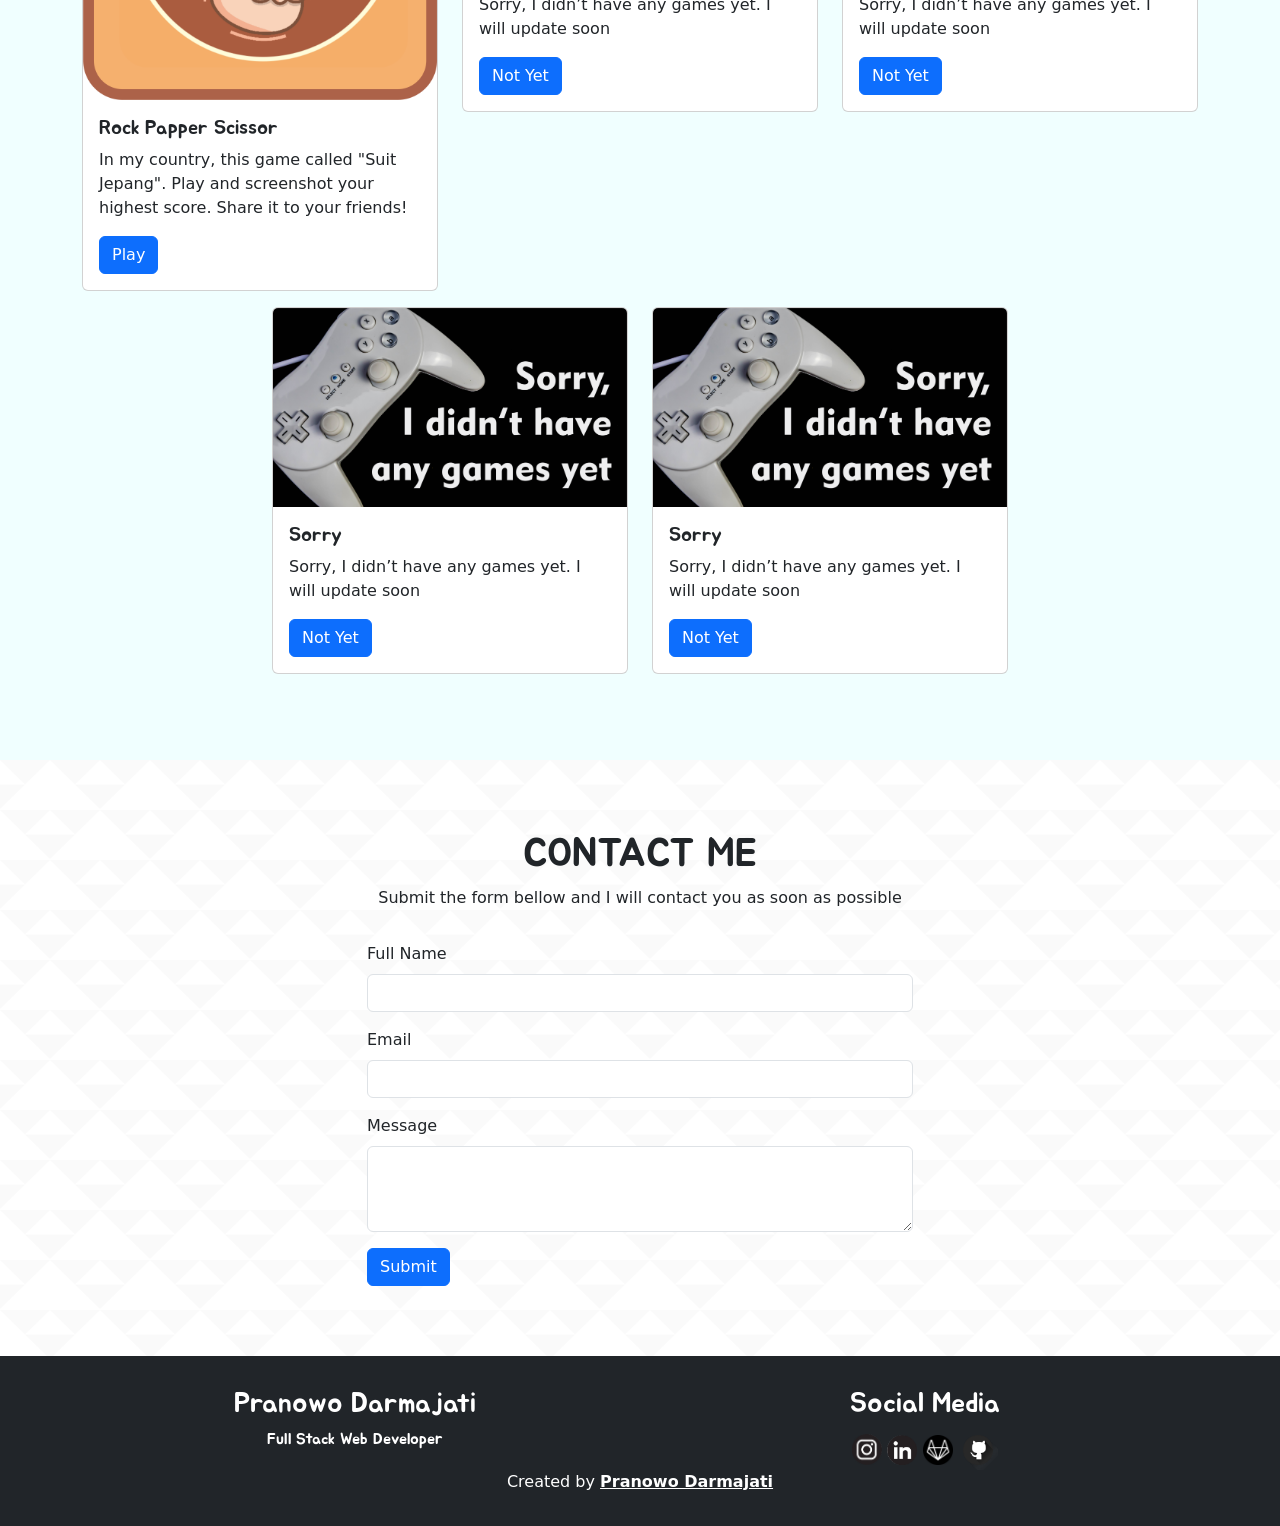
==== commit 83fee007: "add final project" ====
--- a/index.html
+++ b/index.html
@@ -125,11 +125,11 @@
           </div>
           <div class="col-md-4 mb-3">
             <div class="card">
-              <img class="card-img-top" src="img/projects/no project.png" alt="Card image cap" />
-              <div class="card-body">
-                <h5 class="card-title">Sorry</h5>
-                <p class="card-text">Sorry, I didn’t have any project yet. I will update soon</p>
-                <a href="#" class="btn btn-primary">Not Yet</a>
+              <img class="card-img-top" src="img/projects/final-project.png" alt="The Games" />
+              <div class="card-body">
+                <h5 class="card-title">Final Project Bootcamp</h5>
+                <p class="card-text">This is my final project at binar bootcamp</p>
+                <a href="https://chapter-11-binar-academy.vercel.app/" class="btn btn-primary">Visit</a>
               </div>
             </div>
           </div>
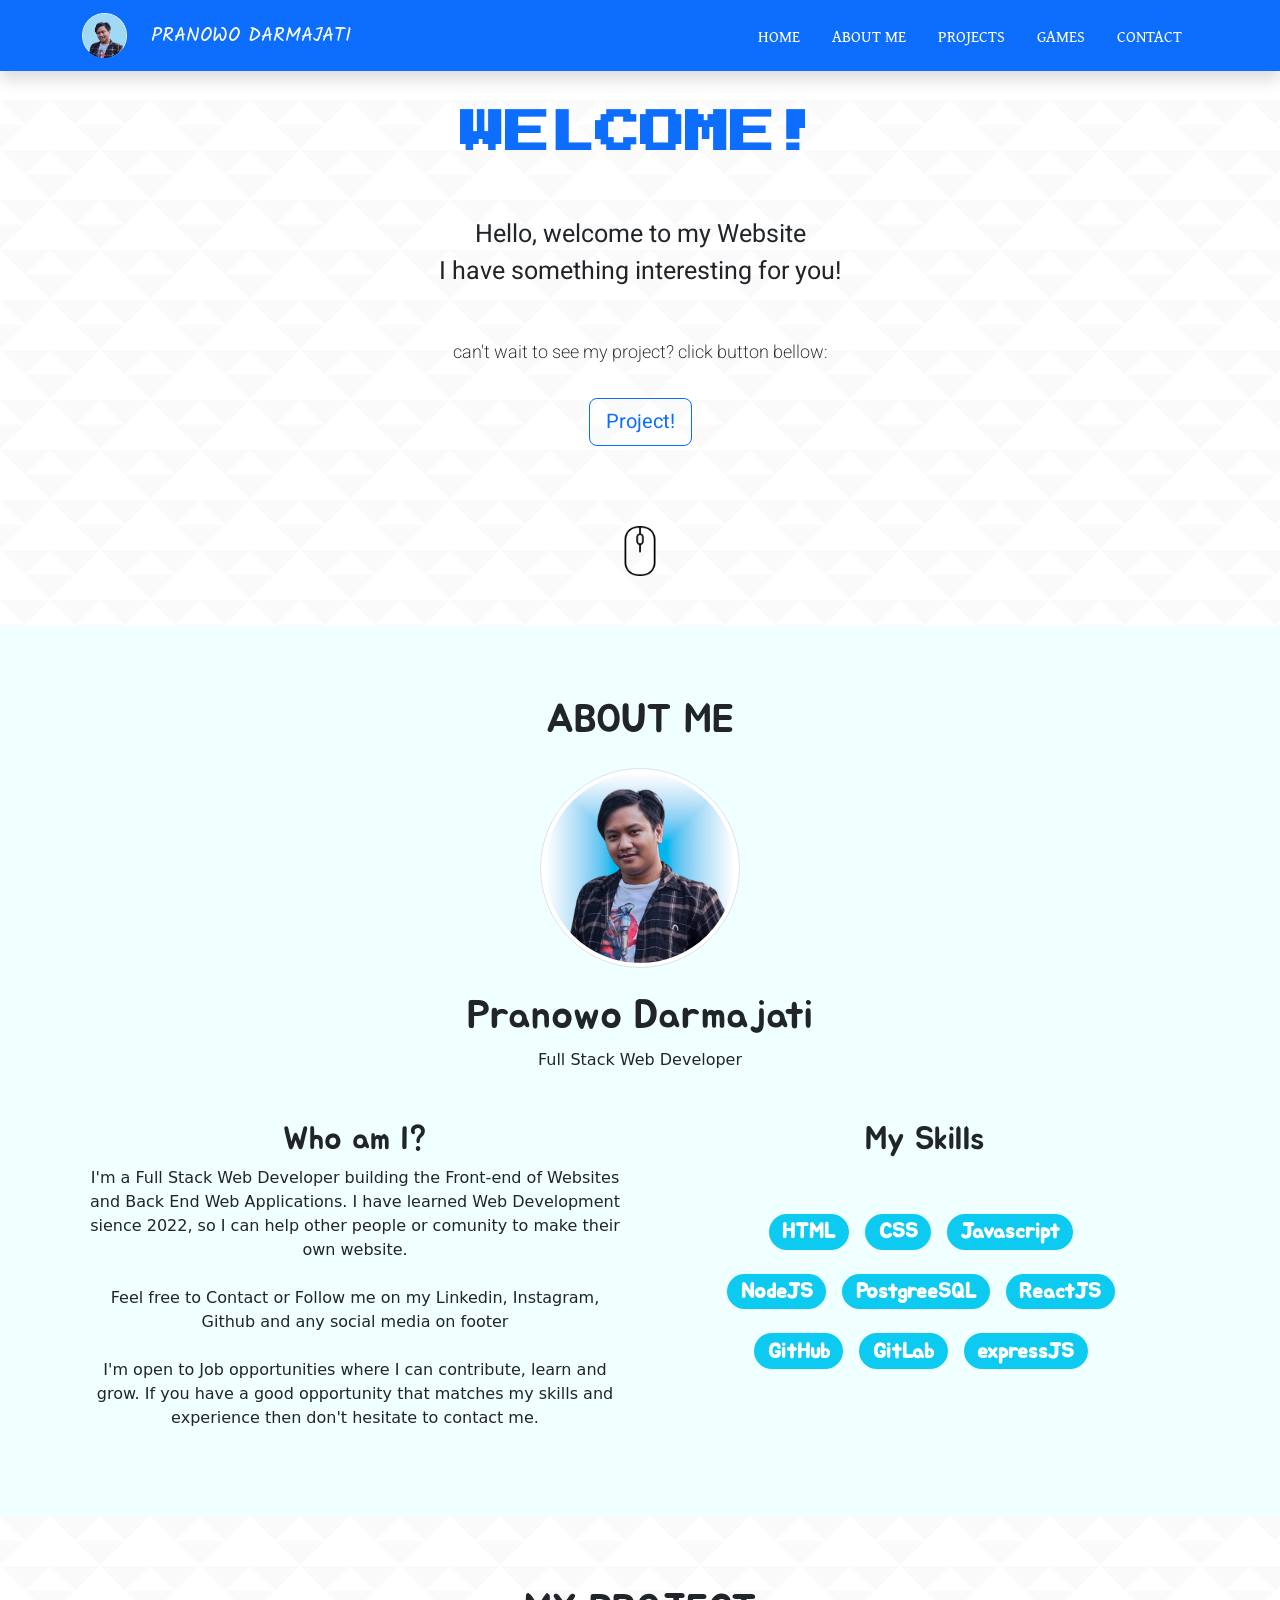
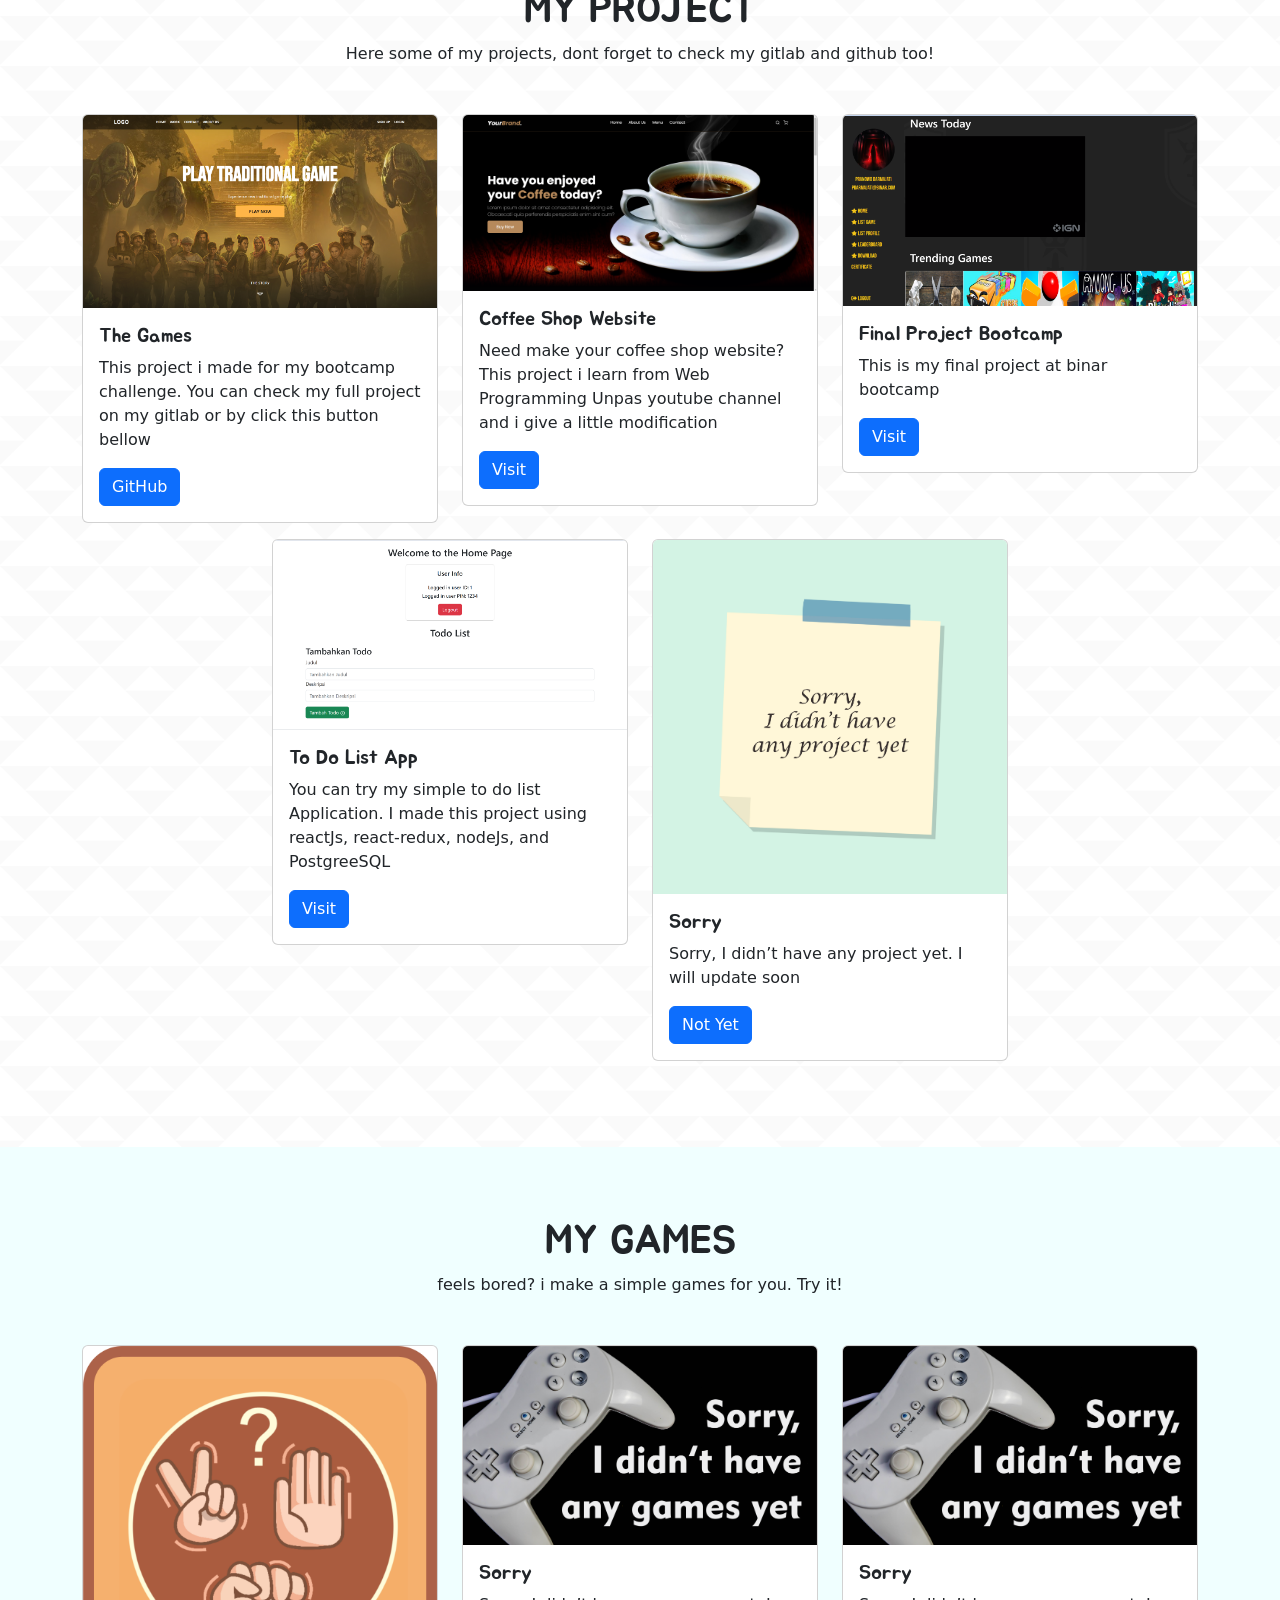
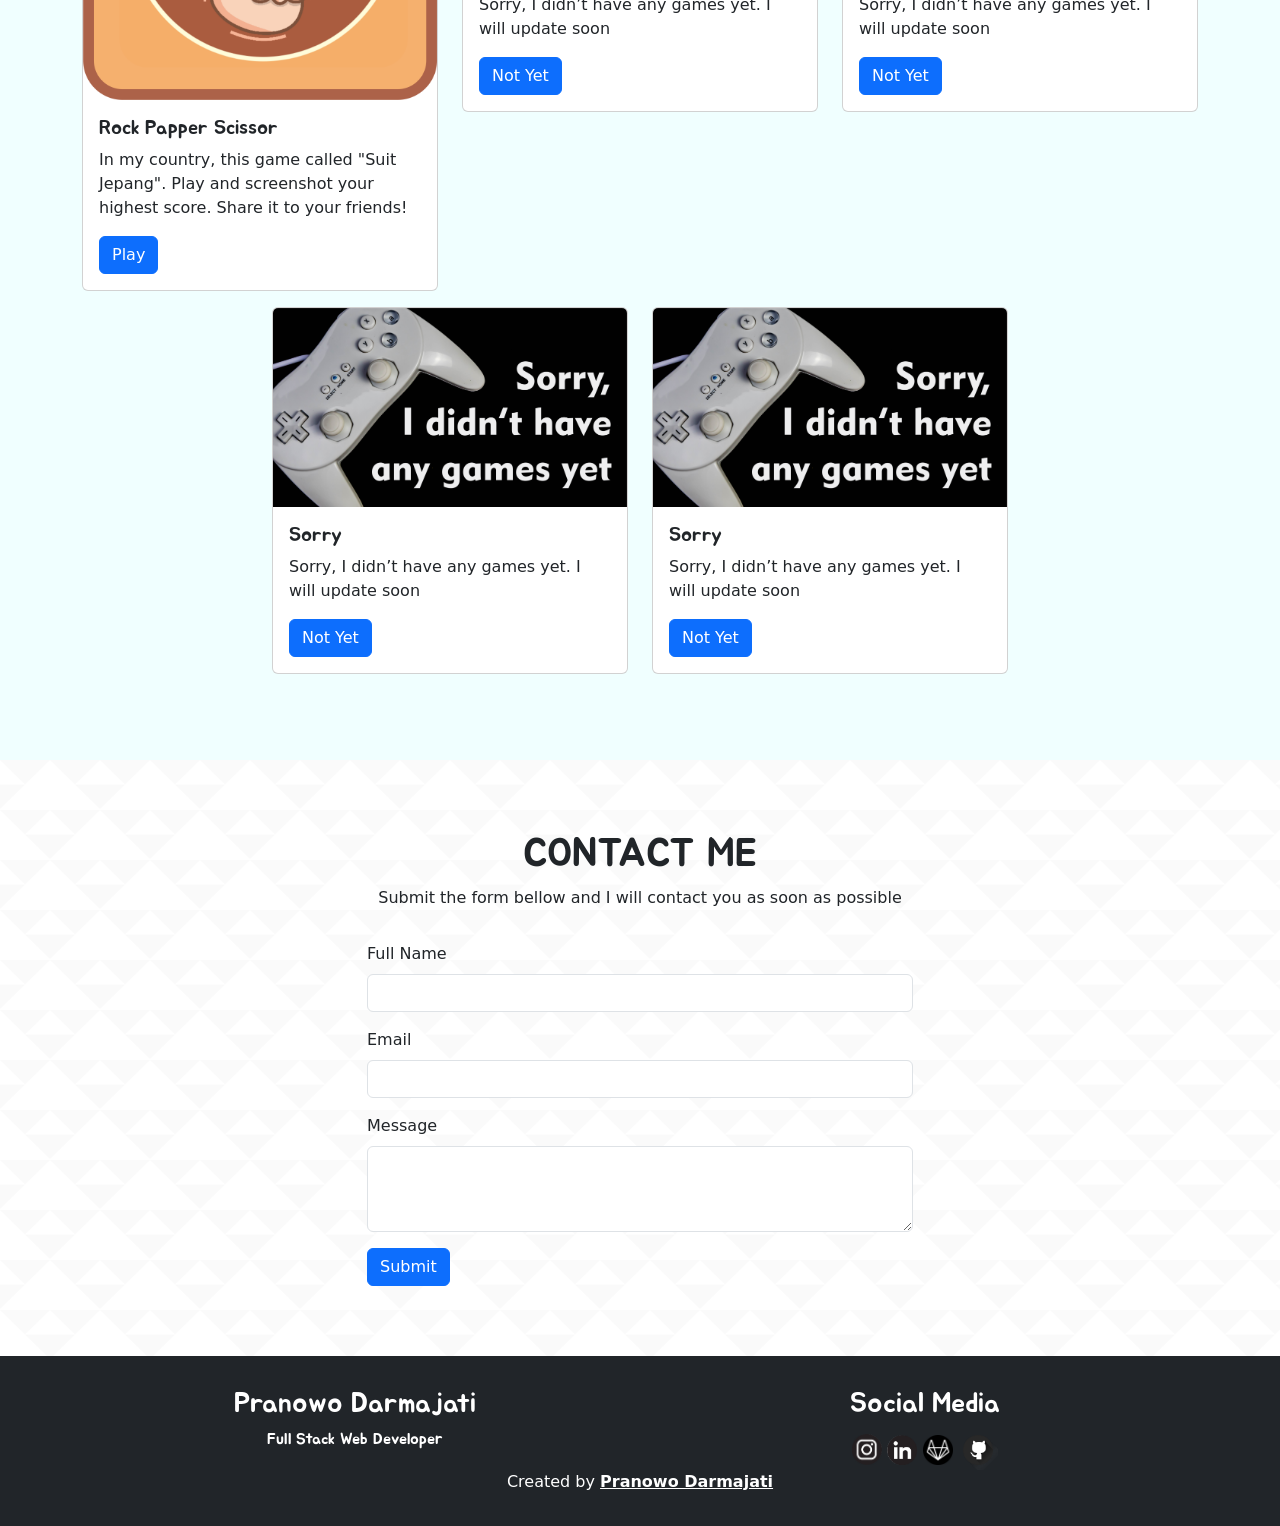
==== commit 3a5656b6: "add todo list app" ====
--- a/index.html
+++ b/index.html
@@ -135,11 +135,11 @@
           </div>
           <div class="col-md-4 mb-3">
             <div class="card">
-              <img class="card-img-top" src="img/projects/no project.png" alt="Card image cap" />
-              <div class="card-body">
-                <h5 class="card-title">Sorry</h5>
-                <p class="card-text">Sorry, I didn’t have any project yet. I will update soon</p>
-                <a href="#" class="btn btn-primary">Not Yet</a>
+              <img class="card-img-top" src="img/projects/todo-list.png" alt="Card image cap" />
+              <div class="card-body">
+                <h5 class="card-title">To Do List App</h5>
+                <p class="card-text">You can try my simple to do list Application. I made this project using reactJs, react-redux, nodeJs, and PostgreeSQL</p>
+                <a href="https://todo-frontend-two-sage.vercel.app/" class="btn btn-primary">Visit</a>
               </div>
             </div>
           </div>
